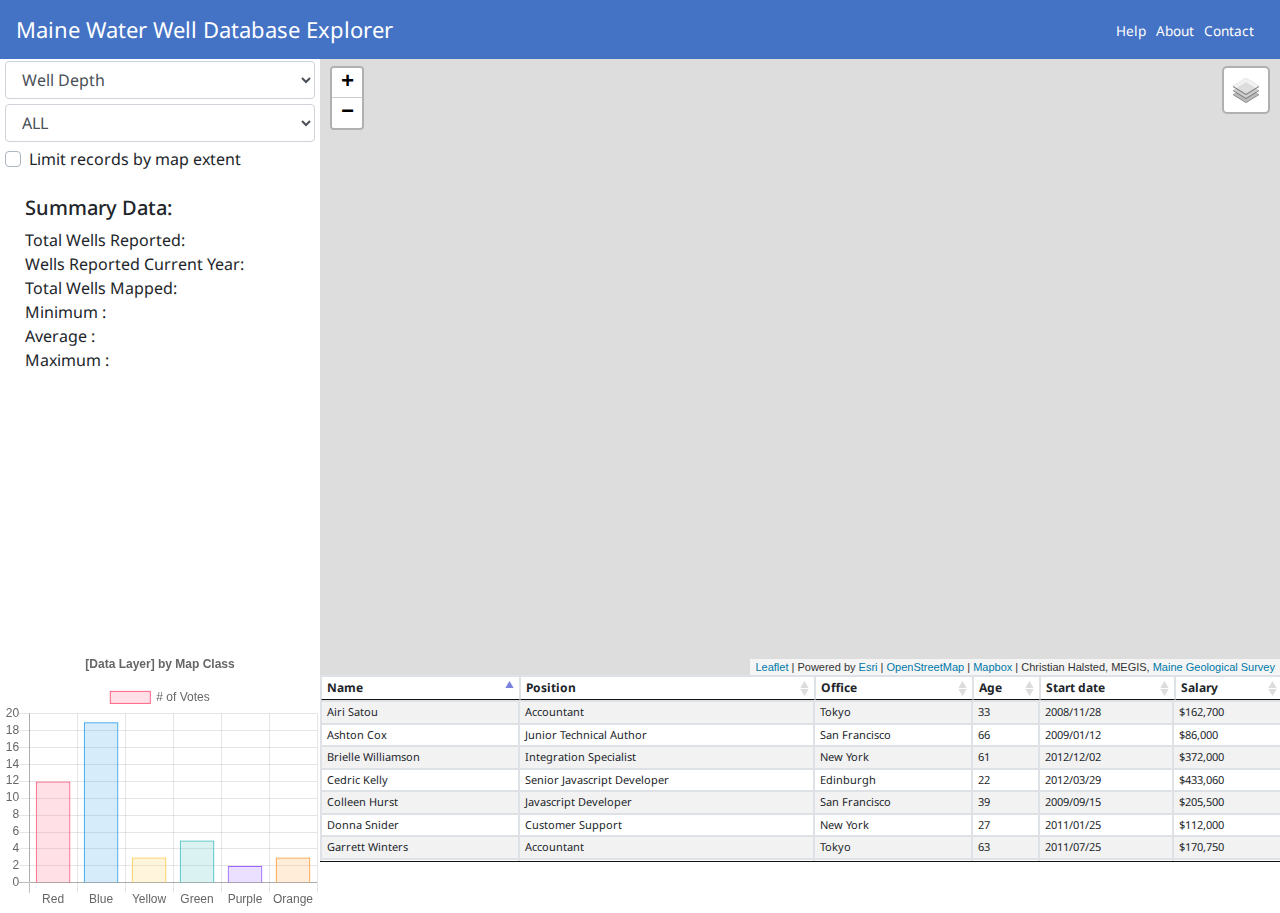
==== index.html @ 153099a7 "Commit from Sunday 12/1/19" ====
<!DOCTYPE html>
<html lang="en">
<head>
  <meta charset="utf-8">
  <meta name="viewport" content="width=device-width">
  <title>Maine Water Well Explorer</title>

  <!--put your external stylesheet links here-->
  <link rel='stylesheet' href='https://fonts.googleapis.com/css?family=Noto Sans'>
  <link rel="stylesheet" href="lib/bootstrap-4.3.1-dist/css/bootstrap.min.css">
	<!-- <link rel="stylesheet" href="lib/bootstrap-4.3.1-dist/css/bootstrap-theme.min.css"> -->
  <!-- <link rel="stylesheet" href="https://stackpath.bootstrapcdn.com/bootstrap/4.3.1/css/bootstrap.min.css" integrity="sha384-ggOyR0iXCbMQv3Xipma34MD+dH/1fQ784/j6cY/iJTQUOhcWr7x9JvoRxT2MZw1T" crossorigin="anonymous"> -->
  <link rel="stylesheet" href="lib/leaflet/leaflet.css">
  <link rel="stylesheet" type="text/css" href="lib/DataTables/datatables.css">
  <!-- <link rel="stylesheet" type="text/css" href="lib/DataTables/Responsive-2.2.3/css/responsive.dataTables.min.css"> -->
  <link rel="stylesheet" href="css/style.css">
  <!--[if IE<9]>
      <link rel="stylesheet" href="css/style.ie.css">
  <![endif]-->
</head>

<body>
  <header>
    <nav class="navbar fixed-top navbar-expand-lg navbar-light bg-light navbar-custom">
      <span class="navbar-brand">Maine Water Well Database Explorer</span>
      <button class="navbar-toggler" type="button" data-toggle="collapse" data-target="#navbarSupportedContent" aria-controls="navbarSupportedContent" aria-expanded="false" aria-label="Toggle navigation">
        <span class="navbar-toggler-icon"></span>
      </button>

      <div class="collapse navbar-collapse" id="navbarSupportedContent">
        <ul class="navbar-nav ml-auto">
          <ul class="nav navbar-nav">
            <li><a href="#help">Help</a></li>
            <li><a href="#about">About</a></li>
            <li><a href="#contact">Contact</a></li>
          </ul>
        </ul>
      </div>
    </nav>
  </header>

  <div class="container-fluid">
    <div class="row">
      <div class="col-md-3" id="divSidebar">
        <div class="form-group">
          <div id="divSelectDataLayer">
            <select id="selectDataLayer" title="Select a statistic" class="form-control">
              <!-- <option selected disabled>Select a statistic</option>
              <option value="WELL_DEPTH_FT">Well Depth</option> -->
              <option selected value="WELL_DEPTH_FT">Well Depth</option>
  						<option value="WELL_YIELD_GPM">Well Yield</option>
              <option value="OVERBURDEN_THICKNESS_FT">Overburden Thickness</option>
              <option value="CASING_LENGTH_FT">Casing Length</option>
    				</select>
          </div>
        </div>
        <div class="form-group">
          <div id="divSelectDriller">
            <select id="selectDriller" title="Select well driller" class="form-control">
                <!-- <option selected disabled>Select well driller</option>
                <option>ALL</option> -->
                <option selected>ALL</option>
    					</select>
          </div>
        </div>
        <!-- <div class="form-group form-check" id="ExtentGroup">
          <input type="checkbox" class="form-check-input" id="checkLimitSpatial">
          <label class="form-check-label" for="checkLimitSpatial">Limit records by map extent</label>
        </div> -->
        <div class="custom-control custom-checkbox" id="ExtentGroup">
          <input type="checkbox" class="custom-control-input" id="checkLimitSpatial">
          <label class="custom-control-label" for="checkLimitSpatial">Limit records by map extent</label>
        </div>
        <div id="stats">
          <h5>Summary Data:</h5>
          <!-- <h5>Summary Data:<span class="statsValues invisible" id="strTotalWellsUnmapped"></span></h5> -->
          <!-- <p class="invisible" id="strTotalWellsUnmapped"></p> -->

          <p>Total Wells Reported:  <span class="statsValues" id="strTotalWells"></span><br>
          Wells Reported Current Year: <span class="statsValues" id="strTotalWellsCurrentYear"></span><br>
          Total Wells Mapped: <span class="statsValues" id="strTotalWellsMapped"></span><br>
          Minimum <span id="strMinimumLabel"></span>: <span class="statsValues" id="strMinimum"></span><br>
          Average <span id="strAverageLabel"></span>: <span class="statsValues" id="strAverage"></span><br>
          Maximum <span id="strMaximumLabel"></span>: <span class="statsValues" id="strMaximum"></span></p>
        </div>
        <div class="container-fluid">
          <div class="row col-xs-12" id="divGraph">
            <canvas id="chartLocatedByYear" height="250"></canvas>
          </div>

          <div class="row col-xs-12" id="divGraph">
            <canvas id="chartDataLayerByClass" height="250"></canvas>
          </div>
        </div>
        <!-- <canvas id="myChart" width="200" height="200"></canvas> -->
      </div>

      <div class="col-md-9" id="divMapTable">
        <div class="container-fluid">
          <div class="row col-xs-12" id="divMap">
            <div id="map"></div>
          </div>
          <div class="row col-xs-12" id="divTable">
            <div class="container-fluid" id="containerTable">
            <table id="tableDataTable" class="table table-striped table-bordered" style="width: 100%">
                    <thead>
                        <tr>
                            <th>Name</th>
                            <th>Position</th>
                            <th>Office</th>
                            <th>Age</th>
                            <th>Start date</th>
                            <th>Salary</th>
                        </tr>
                    </thead>
                    <tbody>
                        <tr>
                            <td>Tiger Nixon</td>
                            <td>System Architect</td>
                            <td>Edinburgh</td>
                            <td>61</td>
                            <td>2011/04/25</td>
                            <td>$320,800</td>
                        </tr>
                        <tr>
                            <td>Garrett Winters</td>
                            <td>Accountant</td>
                            <td>Tokyo</td>
                            <td>63</td>
                            <td>2011/07/25</td>
                            <td>$170,750</td>
                        </tr>
                        <tr>
                            <td>Ashton Cox</td>
                            <td>Junior Technical Author</td>
                            <td>San Francisco</td>
                            <td>66</td>
                            <td>2009/01/12</td>
                            <td>$86,000</td>
                        </tr>
                        <tr>
                            <td>Cedric Kelly</td>
                            <td>Senior Javascript Developer</td>
                            <td>Edinburgh</td>
                            <td>22</td>
                            <td>2012/03/29</td>
                            <td>$433,060</td>
                        </tr>
                        <tr>
                            <td>Airi Satou</td>
                            <td>Accountant</td>
                            <td>Tokyo</td>
                            <td>33</td>
                            <td>2008/11/28</td>
                            <td>$162,700</td>
                        </tr>
                        <tr>
                            <td>Brielle Williamson</td>
                            <td>Integration Specialist</td>
                            <td>New York</td>
                            <td>61</td>
                            <td>2012/12/02</td>
                            <td>$372,000</td>
                        </tr>
                        <tr>
                            <td>Herrod Chandler</td>
                            <td>Sales Assistant</td>
                            <td>San Francisco</td>
                            <td>59</td>
                            <td>2012/08/06</td>
                            <td>$137,500</td>
                        </tr>
                        <tr>
                            <td>Rhona Davidson</td>
                            <td>Integration Specialist</td>
                            <td>Tokyo</td>
                            <td>55</td>
                            <td>2010/10/14</td>
                            <td>$327,900</td>
                        </tr>
                        <tr>
                            <td>Colleen Hurst</td>
                            <td>Javascript Developer</td>
                            <td>San Francisco</td>
                            <td>39</td>
                            <td>2009/09/15</td>
                            <td>$205,500</td>
                        </tr>
                        <tr>
                            <td>Sonya Frost</td>
                            <td>Software Engineer</td>
                            <td>Edinburgh</td>
                            <td>23</td>
                            <td>2008/12/13</td>
                            <td>$103,600</td>
                        </tr>
                        <tr>
                            <td>Donna Snider</td>
                            <td>Customer Support</td>
                            <td>New York</td>
                            <td>27</td>
                            <td>2011/01/25</td>
                            <td>$112,000</td>
                        </tr>
                    </tbody>

                </table>
              </div>
          </div>
        </div>
      </div>
    </div>
  </div>



  <!--put your external script links here-->
  <!-- <script src="https://stackpath.bootstrapcdn.com/bootstrap/4.3.1/js/bootstrap.min.js" integrity="sha384-JjSmVgyd0p3pXB1rRibZUAYoIIy6OrQ6VrjIEaFf/nJGzIxFDsf4x0xIM+B07jRM" crossorigin="anonymous"></script> -->
  <!-- <script type="text/javascript" src="lib/jquery-3.4.1.js"></script> -->
  <!-- <script type="text/javascript" src="lib/jquery-1.11.3.js"></script> -->
	<!-- <script type="text/javascript" src="lib/bootstrap.min.js"></script> -->

<!-- for bootstrap 4.3 -->
<script type="text/javascript" src="lib/jquery-3.4.1.js"></script>
<script type="text/javascript" src="lib/bootstrap-4.3.1-dist/js/bootstrap.min.js"></script>
<!-- <script src="https://code.jquery.com/jquery-3.3.1.slim.min.js" integrity="sha384-q8i/X+965DzO0rT7abK41JStQIAqVgRVzpbzo5smXKp4YfRvH+8abtTE1Pi6jizo" crossorigin="anonymous"></script> -->
<script src="https://cdnjs.cloudflare.com/ajax/libs/popper.js/1.14.7/umd/popper.min.js" integrity="sha384-UO2eT0CpHqdSJQ6hJty5KVphtPhzWj9WO1clHTMGa3JDZwrnQq4sF86dIHNDz0W1" crossorigin="anonymous"></script>
<!-- <script src="https://stackpath.bootstrapcdn.com/bootstrap/4.3.1/js/bootstrap.min.js" integrity="sha384-JjSmVgyd0p3pXB1rRibZUAYoIIy6OrQ6VrjIEaFf/nJGzIxFDsf4x0xIM+B07jRM" crossorigin="anonymous"></script> -->
<!-- end bootstrap 4.3 -->

<script type="text/javascript" src="lib/leaflet/leaflet-src.js"></script>
<script type="text/javascript" src="lib/esri-leaflet-v2.3.2/dist/esri-leaflet.js"></script>
<!-- <script src="https://unpkg.com/esri-leaflet@2.3.0/dist/esri-leaflet.js" integrity="sha512-1tScwpjXwwnm6tTva0l0/ZgM3rYNbdyMj5q6RSQMbNX6EUMhYDE3pMRGZaT41zHEvLoWEK7qFEJmZDOoDMU7/Q==" crossorigin=""></script> -->
<script type="text/javascript" src="lib/Chart.min.js"></script>
<!-- <script src="https://cdn.jsdelivr.net/npm/chart.js@2.8.0"></script> -->
<script type="text/javascript" charset="utf8" src="lib/DataTables/datatables.js"></script>
<!-- <script type="text/javascript" charset="utf8" src="lib/DataTables/Responsive-2.2.3/js/dataTables.responsive.min.js"></script> -->
<script type="text/javascript" src="js/main.js"></script>
</body>
</html>
---- lib/leaflet/leaflet.css ----
/* required styles */

.leaflet-pane,
.leaflet-tile,
.leaflet-marker-icon,
.leaflet-marker-shadow,
.leaflet-tile-container,
.leaflet-pane > svg,
.leaflet-pane > canvas,
.leaflet-zoom-box,
.leaflet-image-layer,
.leaflet-layer {
	position: absolute;
	left: 0;
	top: 0;
	}
.leaflet-container {
	overflow: hidden;
	}
.leaflet-tile,
.leaflet-marker-icon,
.leaflet-marker-shadow {
	-webkit-user-select: none;
	   -moz-user-select: none;
	        user-select: none;
	  -webkit-user-drag: none;
	}
/* Prevents IE11 from highlighting tiles in blue */
.leaflet-tile::selection {
	background: transparent;
}
/* Safari renders non-retina tile on retina better with this, but Chrome is worse */
.leaflet-safari .leaflet-tile {
	image-rendering: -webkit-optimize-contrast;
	}
/* hack that prevents hw layers "stretching" when loading new tiles */
.leaflet-safari .leaflet-tile-container {
	width: 1600px;
	height: 1600px;
	-webkit-transform-origin: 0 0;
	}
.leaflet-marker-icon,
.leaflet-marker-shadow {
	display: block;
	}
/* .leaflet-container svg: reset svg max-width decleration shipped in Joomla! (joomla.org) 3.x */
/* .leaflet-container img: map is broken in FF if you have max-width: 100% on tiles */
.leaflet-container .leaflet-overlay-pane svg,
.leaflet-container .leaflet-marker-pane img,
.leaflet-container .leaflet-shadow-pane img,
.leaflet-container .leaflet-tile-pane img,
.leaflet-container img.leaflet-image-layer,
.leaflet-container .leaflet-tile {
	max-width: none !important;
	max-height: none !important;
	}

.leaflet-container.leaflet-touch-zoom {
	-ms-touch-action: pan-x pan-y;
	touch-action: pan-x pan-y;
	}
.leaflet-container.leaflet-touch-drag {
	-ms-touch-action: pinch-zoom;
	/* Fallback for FF which doesn't support pinch-zoom */
	touch-action: none;
	touch-action: pinch-zoom;
}
.leaflet-container.leaflet-touch-drag.leaflet-touch-zoom {
	-ms-touch-action: none;
	touch-action: none;
}
.leaflet-container {
	-webkit-tap-highlight-color: transparent;
}
.leaflet-container a {
	-webkit-tap-highlight-color: rgba(51, 181, 229, 0.4);
}
.leaflet-tile {
	filter: inherit;
	visibility: hidden;
	}
.leaflet-tile-loaded {
	visibility: inherit;
	}
.leaflet-zoom-box {
	width: 0;
	height: 0;
	-moz-box-sizing: border-box;
	     box-sizing: border-box;
	z-index: 800;
	}
/* workaround for https://bugzilla.mozilla.org/show_bug.cgi?id=888319 */
.leaflet-overlay-pane svg {
	-moz-user-select: none;
	}

.leaflet-pane         { z-index: 400; }

.leaflet-tile-pane    { z-index: 200; }
.leaflet-overlay-pane { z-index: 400; }
.leaflet-shadow-pane  { z-index: 500; }
.leaflet-marker-pane  { z-index: 600; }
.leaflet-tooltip-pane   { z-index: 650; }
.leaflet-popup-pane   { z-index: 700; }

.leaflet-map-pane canvas { z-index: 100; }
.leaflet-map-pane svg    { z-index: 200; }

.leaflet-vml-shape {
	width: 1px;
	height: 1px;
	}
.lvml {
	behavior: url(#default#VML);
	display: inline-block;
	position: absolute;
	}


/* control positioning */

.leaflet-control {
	position: relative;
	z-index: 800;
	pointer-events: visiblePainted; /* IE 9-10 doesn't have auto */
	pointer-events: auto;
	}
.leaflet-top,
.leaflet-bottom {
	position: absolute;
	z-index: 1000;
	pointer-events: none;
	}
.leaflet-top {
	top: 0;
	}
.leaflet-right {
	right: 0;
	}
.leaflet-bottom {
	bottom: 0;
	}
.leaflet-left {
	left: 0;
	}
.leaflet-control {
	float: left;
	clear: both;
	}
.leaflet-right .leaflet-control {
	float: right;
	}
.leaflet-top .leaflet-control {
	margin-top: 10px;
	}
.leaflet-bottom .leaflet-control {
	margin-bottom: 10px;
	}
.leaflet-left .leaflet-control {
	margin-left: 10px;
	}
.leaflet-right .leaflet-control {
	margin-right: 10px;
	}


/* zoom and fade animations */

.leaflet-fade-anim .leaflet-tile {
	will-change: opacity;
	}
.leaflet-fade-anim .leaflet-popup {
	opacity: 0;
	-webkit-transition: opacity 0.2s linear;
	   -moz-transition: opacity 0.2s linear;
	        transition: opacity 0.2s linear;
	}
.leaflet-fade-anim .leaflet-map-pane .leaflet-popup {
	opacity: 1;
	}
.leaflet-zoom-animated {
	-webkit-transform-origin: 0 0;
	    -ms-transform-origin: 0 0;
	        transform-origin: 0 0;
	}
.leaflet-zoom-anim .leaflet-zoom-animated {
	will-change: transform;
	}
.leaflet-zoom-anim .leaflet-zoom-animated {
	-webkit-transition: -webkit-transform 0.25s cubic-bezier(0,0,0.25,1);
	   -moz-transition:    -moz-transform 0.25s cubic-bezier(0,0,0.25,1);
	        transition:         transform 0.25s cubic-bezier(0,0,0.25,1);
	}
.leaflet-zoom-anim .leaflet-tile,
.leaflet-pan-anim .leaflet-tile {
	-webkit-transition: none;
	   -moz-transition: none;
	        transition: none;
	}

.leaflet-zoom-anim .leaflet-zoom-hide {
	visibility: hidden;
	}


/* cursors */

.leaflet-interactive {
	cursor: pointer;
	}
.leaflet-grab {
	cursor: -webkit-grab;
	cursor:    -moz-grab;
	cursor:         grab;
	}
.leaflet-crosshair,
.leaflet-crosshair .leaflet-interactive {
	cursor: crosshair;
	}
.leaflet-popup-pane,
.leaflet-control {
	cursor: auto;
	}
.leaflet-dragging .leaflet-grab,
.leaflet-dragging .leaflet-grab .leaflet-interactive,
.leaflet-dragging .leaflet-marker-draggable {
	cursor: move;
	cursor: -webkit-grabbing;
	cursor:    -moz-grabbing;
	cursor:         grabbing;
	}

/* marker & overlays interactivity */
.leaflet-marker-icon,
.leaflet-marker-shadow,
.leaflet-image-layer,
.leaflet-pane > svg path,
.leaflet-tile-container {
	pointer-events: none;
	}

.leaflet-marker-icon.leaflet-interactive,
.leaflet-image-layer.leaflet-interactive,
.leaflet-pane > svg path.leaflet-interactive,
svg.leaflet-image-layer.leaflet-interactive path {
	pointer-events: visiblePainted; /* IE 9-10 doesn't have auto */
	pointer-events: auto;
	}

/* visual tweaks */

.leaflet-container {
	background: #ddd;
	outline: 0;
	}
.leaflet-container a {
	color: #0078A8;
	}
.leaflet-container a.leaflet-active {
	outline: 2px solid orange;
	}
.leaflet-zoom-box {
	border: 2px dotted #38f;
	background: rgba(255,255,255,0.5);
	}


/* general typography */
.leaflet-container {
	font: 12px/1.5 "Helvetica Neue", Arial, Helvetica, sans-serif;
	}


/* general toolbar styles */

.leaflet-bar {
	box-shadow: 0 1px 5px rgba(0,0,0,0.65);
	border-radius: 4px;
	}
.leaflet-bar a,
.leaflet-bar a:hover {
	background-color: #fff;
	border-bottom: 1px solid #ccc;
	width: 26px;
	height: 26px;
	line-height: 26px;
	display: block;
	text-align: center;
	text-decoration: none;
	color: black;
	}
.leaflet-bar a,
.leaflet-control-layers-toggle {
	background-position: 50% 50%;
	background-repeat: no-repeat;
	display: block;
	}
.leaflet-bar a:hover {
	background-color: #f4f4f4;
	}
.leaflet-bar a:first-child {
	border-top-left-radius: 4px;
	border-top-right-radius: 4px;
	}
.leaflet-bar a:last-child {
	border-bottom-left-radius: 4px;
	border-bottom-right-radius: 4px;
	border-bottom: none;
	}
.leaflet-bar a.leaflet-disabled {
	cursor: default;
	background-color: #f4f4f4;
	color: #bbb;
	}

.leaflet-touch .leaflet-bar a {
	width: 30px;
	height: 30px;
	line-height: 30px;
	}
.leaflet-touch .leaflet-bar a:first-child {
	border-top-left-radius: 2px;
	border-top-right-radius: 2px;
	}
.leaflet-touch .leaflet-bar a:last-child {
	border-bottom-left-radius: 2px;
	border-bottom-right-radius: 2px;
	}

/* zoom control */

.leaflet-control-zoom-in,
.leaflet-control-zoom-out {
	font: bold 18px 'Lucida Console', Monaco, monospace;
	text-indent: 1px;
	}

.leaflet-touch .leaflet-control-zoom-in, .leaflet-touch .leaflet-control-zoom-out  {
	font-size: 22px;
	}


/* layers control */

.leaflet-control-layers {
	box-shadow: 0 1px 5px rgba(0,0,0,0.4);
	background: #fff;
	border-radius: 5px;
	}
.leaflet-control-layers-toggle {
	background-image: url(images/layers.png);
	width: 36px;
	height: 36px;
	}
.leaflet-retina .leaflet-control-layers-toggle {
	background-image: url(images/layers-2x.png);
	background-size: 26px 26px;
	}
.leaflet-touch .leaflet-control-layers-toggle {
	width: 44px;
	height: 44px;
	}
.leaflet-control-layers .leaflet-control-layers-list,
.leaflet-control-layers-expanded .leaflet-control-layers-toggle {
	display: none;
	}
.leaflet-control-layers-expanded .leaflet-control-layers-list {
	display: block;
	position: relative;
	}
.leaflet-control-layers-expanded {
	padding: 6px 10px 6px 6px;
	color: #333;
	background: #fff;
	}
.leaflet-control-layers-scrollbar {
	overflow-y: scroll;
	overflow-x: hidden;
	padding-right: 5px;
	}
.leaflet-control-layers-selector {
	margin-top: 2px;
	position: relative;
	top: 1px;
	}
.leaflet-control-layers label {
	display: block;
	}
.leaflet-control-layers-separator {
	height: 0;
	border-top: 1px solid #ddd;
	margin: 5px -10px 5px -6px;
	}

/* Default icon URLs */
.leaflet-default-icon-path {
	background-image: url(images/marker-icon.png);
	}


/* attribution and scale controls */

.leaflet-container .leaflet-control-attribution {
	background: #fff;
	background: rgba(255, 255, 255, 0.7);
	margin: 0;
	}
.leaflet-control-attribution,
.leaflet-control-scale-line {
	padding: 0 5px;
	color: #333;
	}
.leaflet-control-attribution a {
	text-decoration: none;
	}
.leaflet-control-attribution a:hover {
	text-decoration: underline;
	}
.leaflet-container .leaflet-control-attribution,
.leaflet-container .leaflet-control-scale {
	font-size: 11px;
	}
.leaflet-left .leaflet-control-scale {
	margin-left: 5px;
	}
.leaflet-bottom .leaflet-control-scale {
	margin-bottom: 5px;
	}
.leaflet-control-scale-line {
	border: 2px solid #777;
	border-top: none;
	line-height: 1.1;
	padding: 2px 5px 1px;
	font-size: 11px;
	white-space: nowrap;
	overflow: hidden;
	-moz-box-sizing: border-box;
	     box-sizing: border-box;

	background: #fff;
	background: rgba(255, 255, 255, 0.5);
	}
.leaflet-control-scale-line:not(:first-child) {
	border-top: 2px solid #777;
	border-bottom: none;
	margin-top: -2px;
	}
.leaflet-control-scale-line:not(:first-child):not(:last-child) {
	border-bottom: 2px solid #777;
	}

.leaflet-touch .leaflet-control-attribution,
.leaflet-touch .leaflet-control-layers,
.leaflet-touch .leaflet-bar {
	box-shadow: none;
	}
.leaflet-touch .leaflet-control-layers,
.leaflet-touch .leaflet-bar {
	border: 2px solid rgba(0,0,0,0.2);
	background-clip: padding-box;
	}


/* popup */

.leaflet-popup {
	position: absolute;
	text-align: center;
	margin-bottom: 20px;
	}
.leaflet-popup-content-wrapper {
	padding: 1px;
	text-align: left;
	border-radius: 12px;
	}
.leaflet-popup-content {
	margin: 13px 19px;
	line-height: 1.4;
	}
.leaflet-popup-content p {
	margin: 18px 0;
	}
.leaflet-popup-tip-container {
	width: 40px;
	height: 20px;
	position: absolute;
	left: 50%;
	margin-left: -20px;
	overflow: hidden;
	pointer-events: none;
	}
.leaflet-popup-tip {
	width: 17px;
	height: 17px;
	padding: 1px;

	margin: -10px auto 0;

	-webkit-transform: rotate(45deg);
	   -moz-transform: rotate(45deg);
	    -ms-transform: rotate(45deg);
	        transform: rotate(45deg);
	}
.leaflet-popup-content-wrapper,
.leaflet-popup-tip {
	background: white;
	color: #333;
	box-shadow: 0 3px 14px rgba(0,0,0,0.4);
	}
.leaflet-container a.leaflet-popup-close-button {
	position: absolute;
	top: 0;
	right: 0;
	padding: 4px 4px 0 0;
	border: none;
	text-align: center;
	width: 18px;
	height: 14px;
	font: 16px/14px Tahoma, Verdana, sans-serif;
	color: #c3c3c3;
	text-decoration: none;
	font-weight: bold;
	background: transparent;
	}
.leaflet-container a.leaflet-popup-close-button:hover {
	color: #999;
	}
.leaflet-popup-scrolled {
	overflow: auto;
	border-bottom: 1px solid #ddd;
	border-top: 1px solid #ddd;
	}

.leaflet-oldie .leaflet-popup-content-wrapper {
	zoom: 1;
	}
.leaflet-oldie .leaflet-popup-tip {
	width: 24px;
	margin: 0 auto;

	-ms-filter: "progid:DXImageTransform.Microsoft.Matrix(M11=0.70710678, M12=0.70710678, M21=-0.70710678, M22=0.70710678)";
	filter: progid:DXImageTransform.Microsoft.Matrix(M11=0.70710678, M12=0.70710678, M21=-0.70710678, M22=0.70710678);
	}
.leaflet-oldie .leaflet-popup-tip-container {
	margin-top: -1px;
	}

.leaflet-oldie .leaflet-control-zoom,
.leaflet-oldie .leaflet-control-layers,
.leaflet-oldie .leaflet-popup-content-wrapper,
.leaflet-oldie .leaflet-popup-tip {
	border: 1px solid #999;
	}


/* div icon */

.leaflet-div-icon {
	background: #fff;
	border: 1px solid #666;
	}


/* Tooltip */
/* Base styles for the element that has a tooltip */
.leaflet-tooltip {
	position: absolute;
	padding: 6px;
	background-color: #fff;
	border: 1px solid #fff;
	border-radius: 3px;
	color: #222;
	white-space: nowrap;
	-webkit-user-select: none;
	-moz-user-select: none;
	-ms-user-select: none;
	user-select: none;
	pointer-events: none;
	box-shadow: 0 1px 3px rgba(0,0,0,0.4);
	}
.leaflet-tooltip.leaflet-clickable {
	cursor: pointer;
	pointer-events: auto;
	}
.leaflet-tooltip-top:before,
.leaflet-tooltip-bottom:before,
.leaflet-tooltip-left:before,
.leaflet-tooltip-right:before {
	position: absolute;
	pointer-events: none;
	border: 6px solid transparent;
	background: transparent;
	content: "";
	}

/* Directions */

.leaflet-tooltip-bottom {
	margin-top: 6px;
}
.leaflet-tooltip-top {
	margin-top: -6px;
}
.leaflet-tooltip-bottom:before,
.leaflet-tooltip-top:before {
	left: 50%;
	margin-left: -6px;
	}
.leaflet-tooltip-top:before {
	bottom: 0;
	margin-bottom: -12px;
	border-top-color: #fff;
	}
.leaflet-tooltip-bottom:before {
	top: 0;
	margin-top: -12px;
	margin-left: -6px;
	border-bottom-color: #fff;
	}
.leaflet-tooltip-left {
	margin-left: -6px;
}
.leaflet-tooltip-right {
	margin-left: 6px;
}
.leaflet-tooltip-left:before,
.leaflet-tooltip-right:before {
	top: 50%;
	margin-top: -6px;
	}
.leaflet-tooltip-left:before {
	right: 0;
	margin-right: -12px;
	border-left-color: #fff;
	}
.leaflet-tooltip-right:before {
	left: 0;
	margin-left: -12px;
	border-right-color: #fff;
	}
---- lib/DataTables/datatables.css ----
/*
 * This combined file was created by the DataTables downloader builder:
 *   https://datatables.net/download
 *
 * To rebuild or modify this file with the latest versions of the included
 * software please visit:
 *   https://datatables.net/download/#dt/jszip-2.5.0/pdfmake-0.1.36/dt-1.10.20/b-1.6.1/b-html5-1.6.1/b-print-1.6.1/fc-3.3.0/r-2.2.3/sl-1.3.1
 *
 * Included libraries:
 *   JSZip 2.5.0, pdfmake 0.1.36, DataTables 1.10.20, Buttons 1.6.1, HTML5 export 1.6.1, Print view 1.6.1, FixedColumns 3.3.0, Responsive 2.2.3, Select 1.3.1
 */

/*
 * Table styles
 */
table.dataTable {
  width: 100%;
  margin: 0 auto;
  clear: both;
  border-collapse: separate;
  border-spacing: 0;
  /*
   * Header and footer styles
   */
  /*
   * Body styles
   */
}
table.dataTable thead th,
table.dataTable tfoot th {
  font-weight: bold;
}
table.dataTable thead th,
table.dataTable thead td {
  padding: 10px 18px;
  border-bottom: 1px solid #111;
}
table.dataTable thead th:active,
table.dataTable thead td:active {
  outline: none;
}
table.dataTable tfoot th,
table.dataTable tfoot td {
  padding: 10px 18px 6px 18px;
  border-top: 1px solid #111;
}
table.dataTable thead .sorting,
table.dataTable thead .sorting_asc,
table.dataTable thead .sorting_desc,
table.dataTable thead .sorting_asc_disabled,
table.dataTable thead .sorting_desc_disabled {
  cursor: pointer;
  *cursor: hand;
  background-repeat: no-repeat;
  background-position: center right;
}
table.dataTable thead .sorting {
  background-image: url("DataTables-1.10.20/images/sort_both.png");
}
table.dataTable thead .sorting_asc {
  background-image: url("DataTables-1.10.20/images/sort_asc.png");
}
table.dataTable thead .sorting_desc {
  background-image: url("DataTables-1.10.20/images/sort_desc.png");
}
table.dataTable thead .sorting_asc_disabled {
  background-image: url("DataTables-1.10.20/images/sort_asc_disabled.png");
}
table.dataTable thead .sorting_desc_disabled {
  background-image: url("DataTables-1.10.20/images/sort_desc_disabled.png");
}
table.dataTable tbody tr {
  background-color: #ffffff;
}
table.dataTable tbody tr.selected {
  background-color: #B0BED9;
}
table.dataTable tbody th,
table.dataTable tbody td {
  padding: 8px 10px;
}
table.dataTable.row-border tbody th, table.dataTable.row-border tbody td, table.dataTable.display tbody th, table.dataTable.display tbody td {
  border-top: 1px solid #ddd;
}
table.dataTable.row-border tbody tr:first-child th,
table.dataTable.row-border tbody tr:first-child td, table.dataTable.display tbody tr:first-child th,
table.dataTable.display tbody tr:first-child td {
  border-top: none;
}
table.dataTable.cell-border tbody th, table.dataTable.cell-border tbody td {
  border-top: 1px solid #ddd;
  border-right: 1px solid #ddd;
}
table.dataTable.cell-border tbody tr th:first-child,
table.dataTable.cell-border tbody tr td:first-child {
  border-left: 1px solid #ddd;
}
table.dataTable.cell-border tbody tr:first-child th,
table.dataTable.cell-border tbody tr:first-child td {
  border-top: none;
}
table.dataTable.stripe tbody tr.odd, table.dataTable.display tbody tr.odd {
  background-color: #f9f9f9;
}
table.dataTable.stripe tbody tr.odd.selected, table.dataTable.display tbody tr.odd.selected {
  background-color: #acbad4;
}
table.dataTable.hover tbody tr:hover, table.dataTable.display tbody tr:hover {
  background-color: #f6f6f6;
}
table.dataTable.hover tbody tr:hover.selected, table.dataTable.display tbody tr:hover.selected {
  background-color: #aab7d1;
}
table.dataTable.order-column tbody tr > .sorting_1,
table.dataTable.order-column tbody tr > .sorting_2,
table.dataTable.order-column tbody tr > .sorting_3, table.dataTable.display tbody tr > .sorting_1,
table.dataTable.display tbody tr > .sorting_2,
table.dataTable.display tbody tr > .sorting_3 {
  background-color: #fafafa;
}
table.dataTable.order-column tbody tr.selected > .sorting_1,
table.dataTable.order-column tbody tr.selected > .sorting_2,
table.dataTable.order-column tbody tr.selected > .sorting_3, table.dataTable.display tbody tr.selected > .sorting_1,
table.dataTable.display tbody tr.selected > .sorting_2,
table.dataTable.display tbody tr.selected > .sorting_3 {
  background-color: #acbad5;
}
table.dataTable.display tbody tr.odd > .sorting_1, table.dataTable.order-column.stripe tbody tr.odd > .sorting_1 {
  background-color: #f1f1f1;
}
table.dataTable.display tbody tr.odd > .sorting_2, table.dataTable.order-column.stripe tbody tr.odd > .sorting_2 {
  background-color: #f3f3f3;
}
table.dataTable.display tbody tr.odd > .sorting_3, table.dataTable.order-column.stripe tbody tr.odd > .sorting_3 {
  background-color: whitesmoke;
}
table.dataTable.display tbody tr.odd.selected > .sorting_1, table.dataTable.order-column.stripe tbody tr.odd.selected > .sorting_1 {
  background-color: #a6b4cd;
}
table.dataTable.display tbody tr.odd.selected > .sorting_2, table.dataTable.order-column.stripe tbody tr.odd.selected > .sorting_2 {
  background-color: #a8b5cf;
}
table.dataTable.display tbody tr.odd.selected > .sorting_3, table.dataTable.order-column.stripe tbody tr.odd.selected > .sorting_3 {
  background-color: #a9b7d1;
}
table.dataTable.display tbody tr.even > .sorting_1, table.dataTable.order-column.stripe tbody tr.even > .sorting_1 {
  background-color: #fafafa;
}
table.dataTable.display tbody tr.even > .sorting_2, table.dataTable.order-column.stripe tbody tr.even > .sorting_2 {
  background-color: #fcfcfc;
}
table.dataTable.display tbody tr.even > .sorting_3, table.dataTable.order-column.stripe tbody tr.even > .sorting_3 {
  background-color: #fefefe;
}
table.dataTable.display tbody tr.even.selected > .sorting_1, table.dataTable.order-column.stripe tbody tr.even.selected > .sorting_1 {
  background-color: #acbad5;
}
table.dataTable.display tbody tr.even.selected > .sorting_2, table.dataTable.order-column.stripe tbody tr.even.selected > .sorting_2 {
  background-color: #aebcd6;
}
table.dataTable.display tbody tr.even.selected > .sorting_3, table.dataTable.order-column.stripe tbody tr.even.selected > .sorting_3 {
  background-color: #afbdd8;
}
table.dataTable.display tbody tr:hover > .sorting_1, table.dataTable.order-column.hover tbody tr:hover > .sorting_1 {
  background-color: #eaeaea;
}
table.dataTable.display tbody tr:hover > .sorting_2, table.dataTable.order-column.hover tbody tr:hover > .sorting_2 {
  background-color: #ececec;
}
table.dataTable.display tbody tr:hover > .sorting_3, table.dataTable.order-column.hover tbody tr:hover > .sorting_3 {
  background-color: #efefef;
}
table.dataTable.display tbody tr:hover.selected > .sorting_1, table.dataTable.order-column.hover tbody tr:hover.selected > .sorting_1 {
  background-color: #a2aec7;
}
table.dataTable.display tbody tr:hover.selected > .sorting_2, table.dataTable.order-column.hover tbody tr:hover.selected > .sorting_2 {
  background-color: #a3b0c9;
}
table.dataTable.display tbody tr:hover.selected > .sorting_3, table.dataTable.order-column.hover tbody tr:hover.selected > .sorting_3 {
  background-color: #a5b2cb;
}
table.dataTable.no-footer {
  border-bottom: 1px solid #111;
}
table.dataTable.nowrap th, table.dataTable.nowrap td {
  white-space: nowrap;
}
table.dataTable.compact thead th,
table.dataTable.compact thead td {
  padding: 4px 17px 4px 4px;
}
table.dataTable.compact tfoot th,
table.dataTable.compact tfoot td {
  padding: 4px;
}
table.dataTable.compact tbody th,
table.dataTable.compact tbody td {
  padding: 4px;
}
table.dataTable th.dt-left,
table.dataTable td.dt-left {
  text-align: left;
}
table.dataTable th.dt-center,
table.dataTable td.dt-center,
table.dataTable td.dataTables_empty {
  text-align: center;
}
table.dataTable th.dt-right,
table.dataTable td.dt-right {
  text-align: right;
}
table.dataTable th.dt-justify,
table.dataTable td.dt-justify {
  text-align: justify;
}
table.dataTable th.dt-nowrap,
table.dataTable td.dt-nowrap {
  white-space: nowrap;
}
table.dataTable thead th.dt-head-left,
table.dataTable thead td.dt-head-left,
table.dataTable tfoot th.dt-head-left,
table.dataTable tfoot td.dt-head-left {
  text-align: left;
}
table.dataTable thead th.dt-head-center,
table.dataTable thead td.dt-head-center,
table.dataTable tfoot th.dt-head-center,
table.dataTable tfoot td.dt-head-center {
  text-align: center;
}
table.dataTable thead th.dt-head-right,
table.dataTable thead td.dt-head-right,
table.dataTable tfoot th.dt-head-right,
table.dataTable tfoot td.dt-head-right {
  text-align: right;
}
table.dataTable thead th.dt-head-justify,
table.dataTable thead td.dt-head-justify,
table.dataTable tfoot th.dt-head-justify,
table.dataTable tfoot td.dt-head-justify {
  text-align: justify;
}
table.dataTable thead th.dt-head-nowrap,
table.dataTable thead td.dt-head-nowrap,
table.dataTable tfoot th.dt-head-nowrap,
table.dataTable tfoot td.dt-head-nowrap {
  white-space: nowrap;
}
table.dataTable tbody th.dt-body-left,
table.dataTable tbody td.dt-body-left {
  text-align: left;
}
table.dataTable tbody th.dt-body-center,
table.dataTable tbody td.dt-body-center {
  text-align: center;
}
table.dataTable tbody th.dt-body-right,
table.dataTable tbody td.dt-body-right {
  text-align: right;
}
table.dataTable tbody th.dt-body-justify,
table.dataTable tbody td.dt-body-justify {
  text-align: justify;
}
table.dataTable tbody th.dt-body-nowrap,
table.dataTable tbody td.dt-body-nowrap {
  white-space: nowrap;
}

table.dataTable,
table.dataTable th,
table.dataTable td {
  box-sizing: content-box;
}

/*
 * Control feature layout
 */
.dataTables_wrapper {
  position: relative;
  clear: both;
  *zoom: 1;
  zoom: 1;
}
.dataTables_wrapper .dataTables_length {
  float: left;
}
.dataTables_wrapper .dataTables_filter {
  float: right;
  text-align: right;
}
.dataTables_wrapper .dataTables_filter input {
  margin-left: 0.5em;
}
.dataTables_wrapper .dataTables_info {
  clear: both;
  float: left;
  padding-top: 0.755em;
}
.dataTables_wrapper .dataTables_paginate {
  float: right;
  text-align: right;
  padding-top: 0.25em;
}
.dataTables_wrapper .dataTables_paginate .paginate_button {
  box-sizing: border-box;
  display: inline-block;
  min-width: 1.5em;
  padding: 0.5em 1em;
  margin-left: 2px;
  text-align: center;
  text-decoration: none !important;
  cursor: pointer;
  *cursor: hand;
  color: #333 !important;
  border: 1px solid transparent;
  border-radius: 2px;
}
.dataTables_wrapper .dataTables_paginate .paginate_button.current, .dataTables_wrapper .dataTables_paginate .paginate_button.current:hover {
  color: #333 !important;
  border: 1px solid #979797;
  background-color: white;
  background: -webkit-gradient(linear, left top, left bottom, color-stop(0%, white), color-stop(100%, #dcdcdc));
  /* Chrome,Safari4+ */
  background: -webkit-linear-gradient(top, white 0%, #dcdcdc 100%);
  /* Chrome10+,Safari5.1+ */
  background: -moz-linear-gradient(top, white 0%, #dcdcdc 100%);
  /* FF3.6+ */
  background: -ms-linear-gradient(top, white 0%, #dcdcdc 100%);
  /* IE10+ */
  background: -o-linear-gradient(top, white 0%, #dcdcdc 100%);
  /* Opera 11.10+ */
  background: linear-gradient(to bottom, white 0%, #dcdcdc 100%);
  /* W3C */
}
.dataTables_wrapper .dataTables_paginate .paginate_button.disabled, .dataTables_wrapper .dataTables_paginate .paginate_button.disabled:hover, .dataTables_wrapper .dataTables_paginate .paginate_button.disabled:active {
  cursor: default;
  color: #666 !important;
  border: 1px solid transparent;
  background: transparent;
  box-shadow: none;
}
.dataTables_wrapper .dataTables_paginate .paginate_button:hover {
  color: white !important;
  border: 1px solid #111;
  background-color: #585858;
  background: -webkit-gradient(linear, left top, left bottom, color-stop(0%, #585858), color-stop(100%, #111));
  /* Chrome,Safari4+ */
  background: -webkit-linear-gradient(top, #585858 0%, #111 100%);
  /* Chrome10+,Safari5.1+ */
  background: -moz-linear-gradient(top, #585858 0%, #111 100%);
  /* FF3.6+ */
  background: -ms-linear-gradient(top, #585858 0%, #111 100%);
  /* IE10+ */
  background: -o-linear-gradient(top, #585858 0%, #111 100%);
  /* Opera 11.10+ */
  background: linear-gradient(to bottom, #585858 0%, #111 100%);
  /* W3C */
}
.dataTables_wrapper .dataTables_paginate .paginate_button:active {
  outline: none;
  background-color: #2b2b2b;
  background: -webkit-gradient(linear, left top, left bottom, color-stop(0%, #2b2b2b), color-stop(100%, #0c0c0c));
  /* Chrome,Safari4+ */
  background: -webkit-linear-gradient(top, #2b2b2b 0%, #0c0c0c 100%);
  /* Chrome10+,Safari5.1+ */
  background: -moz-linear-gradient(top, #2b2b2b 0%, #0c0c0c 100%);
  /* FF3.6+ */
  background: -ms-linear-gradient(top, #2b2b2b 0%, #0c0c0c 100%);
  /* IE10+ */
  background: -o-linear-gradient(top, #2b2b2b 0%, #0c0c0c 100%);
  /* Opera 11.10+ */
  background: linear-gradient(to bottom, #2b2b2b 0%, #0c0c0c 100%);
  /* W3C */
  box-shadow: inset 0 0 3px #111;
}
.dataTables_wrapper .dataTables_paginate .ellipsis {
  padding: 0 1em;
}
.dataTables_wrapper .dataTables_processing {
  position: absolute;
  top: 50%;
  left: 50%;
  width: 100%;
  height: 40px;
  margin-left: -50%;
  margin-top: -25px;
  padding-top: 20px;
  text-align: center;
  font-size: 1.2em;
  background-color: white;
  background: -webkit-gradient(linear, left top, right top, color-stop(0%, rgba(255, 255, 255, 0)), color-stop(25%, rgba(255, 255, 255, 0.9)), color-stop(75%, rgba(255, 255, 255, 0.9)), color-stop(100%, rgba(255, 255, 255, 0)));
  background: -webkit-linear-gradient(left, rgba(255, 255, 255, 0) 0%, rgba(255, 255, 255, 0.9) 25%, rgba(255, 255, 255, 0.9) 75%, rgba(255, 255, 255, 0) 100%);
  background: -moz-linear-gradient(left, rgba(255, 255, 255, 0) 0%, rgba(255, 255, 255, 0.9) 25%, rgba(255, 255, 255, 0.9) 75%, rgba(255, 255, 255, 0) 100%);
  background: -ms-linear-gradient(left, rgba(255, 255, 255, 0) 0%, rgba(255, 255, 255, 0.9) 25%, rgba(255, 255, 255, 0.9) 75%, rgba(255, 255, 255, 0) 100%);
  background: -o-linear-gradient(left, rgba(255, 255, 255, 0) 0%, rgba(255, 255, 255, 0.9) 25%, rgba(255, 255, 255, 0.9) 75%, rgba(255, 255, 255, 0) 100%);
  background: linear-gradient(to right, rgba(255, 255, 255, 0) 0%, rgba(255, 255, 255, 0.9) 25%, rgba(255, 255, 255, 0.9) 75%, rgba(255, 255, 255, 0) 100%);
}
.dataTables_wrapper .dataTables_length,
.dataTables_wrapper .dataTables_filter,
.dataTables_wrapper .dataTables_info,
.dataTables_wrapper .dataTables_processing,
.dataTables_wrapper .dataTables_paginate {
  color: #333;
}
.dataTables_wrapper .dataTables_scroll {
  clear: both;
}
.dataTables_wrapper .dataTables_scroll div.dataTables_scrollBody {
  *margin-top: -1px;
  -webkit-overflow-scrolling: touch;
}
.dataTables_wrapper .dataTables_scroll div.dataTables_scrollBody > table > thead > tr > th, .dataTables_wrapper .dataTables_scroll div.dataTables_scrollBody > table > thead > tr > td, .dataTables_wrapper .dataTables_scroll div.dataTables_scrollBody > table > tbody > tr > th, .dataTables_wrapper .dataTables_scroll div.dataTables_scrollBody > table > tbody > tr > td {
  vertical-align: middle;
}
.dataTables_wrapper .dataTables_scroll div.dataTables_scrollBody > table > thead > tr > th > div.dataTables_sizing,
.dataTables_wrapper .dataTables_scroll div.dataTables_scrollBody > table > thead > tr > td > div.dataTables_sizing, .dataTables_wrapper .dataTables_scroll div.dataTables_scrollBody > table > tbody > tr > th > div.dataTables_sizing,
.dataTables_wrapper .dataTables_scroll div.dataTables_scrollBody > table > tbody > tr > td > div.dataTables_sizing {
  height: 0;
  overflow: hidden;
  margin: 0 !important;
  padding: 0 !important;
}
.dataTables_wrapper.no-footer .dataTables_scrollBody {
  border-bottom: 1px solid #111;
}
.dataTables_wrapper.no-footer div.dataTables_scrollHead table.dataTable,
.dataTables_wrapper.no-footer div.dataTables_scrollBody > table {
  border-bottom: none;
}
.dataTables_wrapper:after {
  visibility: hidden;
  display: block;
  content: "";
  clear: both;
  height: 0;
}

@media screen and (max-width: 767px) {
  .dataTables_wrapper .dataTables_info,
  .dataTables_wrapper .dataTables_paginate {
    float: none;
    text-align: center;
  }
  .dataTables_wrapper .dataTables_paginate {
    margin-top: 0.5em;
  }
}
@media screen and (max-width: 640px) {
  .dataTables_wrapper .dataTables_length,
  .dataTables_wrapper .dataTables_filter {
    float: none;
    text-align: center;
  }
  .dataTables_wrapper .dataTables_filter {
    margin-top: 0.5em;
  }
}


@keyframes dtb-spinner {
  100% {
    transform: rotate(360deg);
  }
}
@-o-keyframes dtb-spinner {
  100% {
    -o-transform: rotate(360deg);
    transform: rotate(360deg);
  }
}
@-ms-keyframes dtb-spinner {
  100% {
    -ms-transform: rotate(360deg);
    transform: rotate(360deg);
  }
}
@-webkit-keyframes dtb-spinner {
  100% {
    -webkit-transform: rotate(360deg);
    transform: rotate(360deg);
  }
}
@-moz-keyframes dtb-spinner {
  100% {
    -moz-transform: rotate(360deg);
    transform: rotate(360deg);
  }
}
div.dt-button-info {
  position: fixed;
  top: 50%;
  left: 50%;
  width: 400px;
  margin-top: -100px;
  margin-left: -200px;
  background-color: white;
  border: 2px solid #111;
  box-shadow: 3px 3px 8px rgba(0, 0, 0, 0.3);
  border-radius: 3px;
  text-align: center;
  z-index: 21;
}
div.dt-button-info h2 {
  padding: 0.5em;
  margin: 0;
  font-weight: normal;
  border-bottom: 1px solid #ddd;
  background-color: #f3f3f3;
}
div.dt-button-info > div {
  padding: 1em;
}

div.dt-button-collection-title {
  text-align: center;
  padding: 0.3em 0 0.5em;
  font-size: 0.9em;
}

div.dt-button-collection-title:empty {
  display: none;
}

button.dt-button,
div.dt-button,
a.dt-button {
  position: relative;
  display: inline-block;
  box-sizing: border-box;
  margin-right: 0.333em;
  margin-bottom: 0.333em;
  padding: 0.5em 1em;
  border: 1px solid #999;
  border-radius: 2px;
  cursor: pointer;
  font-size: 0.88em;
  line-height: 1.6em;
  color: black;
  white-space: nowrap;
  overflow: hidden;
  background-color: #e9e9e9;
  /* Fallback */
  background-image: -webkit-linear-gradient(top, white 0%, #e9e9e9 100%);
  /* Chrome 10+, Saf5.1+, iOS 5+ */
  background-image: -moz-linear-gradient(top, white 0%, #e9e9e9 100%);
  /* FF3.6 */
  background-image: -ms-linear-gradient(top, white 0%, #e9e9e9 100%);
  /* IE10 */
  background-image: -o-linear-gradient(top, white 0%, #e9e9e9 100%);
  /* Opera 11.10+ */
  background-image: linear-gradient(to bottom, white 0%, #e9e9e9 100%);
  filter: progid:DXImageTransform.Microsoft.gradient(GradientType=0,StartColorStr='white', EndColorStr='#e9e9e9');
  -webkit-user-select: none;
  -moz-user-select: none;
  -ms-user-select: none;
  user-select: none;
  text-decoration: none;
  outline: none;
  text-overflow: ellipsis;
}
button.dt-button.disabled,
div.dt-button.disabled,
a.dt-button.disabled {
  color: #999;
  border: 1px solid #d0d0d0;
  cursor: default;
  background-color: #f9f9f9;
  /* Fallback */
  background-image: -webkit-linear-gradient(top, #ffffff 0%, #f9f9f9 100%);
  /* Chrome 10+, Saf5.1+, iOS 5+ */
  background-image: -moz-linear-gradient(top, #ffffff 0%, #f9f9f9 100%);
  /* FF3.6 */
  background-image: -ms-linear-gradient(top, #ffffff 0%, #f9f9f9 100%);
  /* IE10 */
  background-image: -o-linear-gradient(top, #ffffff 0%, #f9f9f9 100%);
  /* Opera 11.10+ */
  background-image: linear-gradient(to bottom, #ffffff 0%, #f9f9f9 100%);
  filter: progid:DXImageTransform.Microsoft.gradient(GradientType=0,StartColorStr='#ffffff', EndColorStr='#f9f9f9');
}
button.dt-button:active:not(.disabled), button.dt-button.active:not(.disabled),
div.dt-button:active:not(.disabled),
div.dt-button.active:not(.disabled),
a.dt-button:active:not(.disabled),
a.dt-button.active:not(.disabled) {
  background-color: #e2e2e2;
  /* Fallback */
  background-image: -webkit-linear-gradient(top, #f3f3f3 0%, #e2e2e2 100%);
  /* Chrome 10+, Saf5.1+, iOS 5+ */
  background-image: -moz-linear-gradient(top, #f3f3f3 0%, #e2e2e2 100%);
  /* FF3.6 */
  background-image: -ms-linear-gradient(top, #f3f3f3 0%, #e2e2e2 100%);
  /* IE10 */
  background-image: -o-linear-gradient(top, #f3f3f3 0%, #e2e2e2 100%);
  /* Opera 11.10+ */
  background-image: linear-gradient(to bottom, #f3f3f3 0%, #e2e2e2 100%);
  filter: progid:DXImageTransform.Microsoft.gradient(GradientType=0,StartColorStr='#f3f3f3', EndColorStr='#e2e2e2');
  box-shadow: inset 1px 1px 3px #999999;
}
button.dt-button:active:not(.disabled):hover:not(.disabled), button.dt-button.active:not(.disabled):hover:not(.disabled),
div.dt-button:active:not(.disabled):hover:not(.disabled),
div.dt-button.active:not(.disabled):hover:not(.disabled),
a.dt-button:active:not(.disabled):hover:not(.disabled),
a.dt-button.active:not(.disabled):hover:not(.disabled) {
  box-shadow: inset 1px 1px 3px #999999;
  background-color: #cccccc;
  /* Fallback */
  background-image: -webkit-linear-gradient(top, #eaeaea 0%, #cccccc 100%);
  /* Chrome 10+, Saf5.1+, iOS 5+ */
  background-image: -moz-linear-gradient(top, #eaeaea 0%, #cccccc 100%);
  /* FF3.6 */
  background-image: -ms-linear-gradient(top, #eaeaea 0%, #cccccc 100%);
  /* IE10 */
  background-image: -o-linear-gradient(top, #eaeaea 0%, #cccccc 100%);
  /* Opera 11.10+ */
  background-image: linear-gradient(to bottom, #eaeaea 0%, #cccccc 100%);
  filter: progid:DXImageTransform.Microsoft.gradient(GradientType=0,StartColorStr='#eaeaea', EndColorStr='#cccccc');
}
button.dt-button:hover,
div.dt-button:hover,
a.dt-button:hover {
  text-decoration: none;
}
button.dt-button:hover:not(.disabled),
div.dt-button:hover:not(.disabled),
a.dt-button:hover:not(.disabled) {
  border: 1px solid #666;
  background-color: #e0e0e0;
  /* Fallback */
  background-image: -webkit-linear-gradient(top, #f9f9f9 0%, #e0e0e0 100%);
  /* Chrome 10+, Saf5.1+, iOS 5+ */
  background-image: -moz-linear-gradient(top, #f9f9f9 0%, #e0e0e0 100%);
  /* FF3.6 */
  background-image: -ms-linear-gradient(top, #f9f9f9 0%, #e0e0e0 100%);
  /* IE10 */
  background-image: -o-linear-gradient(top, #f9f9f9 0%, #e0e0e0 100%);
  /* Opera 11.10+ */
  background-image: linear-gradient(to bottom, #f9f9f9 0%, #e0e0e0 100%);
  filter: progid:DXImageTransform.Microsoft.gradient(GradientType=0,StartColorStr='#f9f9f9', EndColorStr='#e0e0e0');
}
button.dt-button:focus:not(.disabled),
div.dt-button:focus:not(.disabled),
a.dt-button:focus:not(.disabled) {
  border: 1px solid #426c9e;
  text-shadow: 0 1px 0 #c4def1;
  outline: none;
  background-color: #79ace9;
  /* Fallback */
  background-image: -webkit-linear-gradient(top, #bddef4 0%, #79ace9 100%);
  /* Chrome 10+, Saf5.1+, iOS 5+ */
  background-image: -moz-linear-gradient(top, #bddef4 0%, #79ace9 100%);
  /* FF3.6 */
  background-image: -ms-linear-gradient(top, #bddef4 0%, #79ace9 100%);
  /* IE10 */
  background-image: -o-linear-gradient(top, #bddef4 0%, #79ace9 100%);
  /* Opera 11.10+ */
  background-image: linear-gradient(to bottom, #bddef4 0%, #79ace9 100%);
  filter: progid:DXImageTransform.Microsoft.gradient(GradientType=0,StartColorStr='#bddef4', EndColorStr='#79ace9');
}

.dt-button embed {
  outline: none;
}

div.dt-buttons {
  position: relative;
  float: left;
}
div.dt-buttons.buttons-right {
  float: right;
}

div.dt-button-collection {
  position: absolute;
  top: 0;
  left: 0;
  width: 150px;
  margin-top: 3px;
  padding: 8px 8px 4px 8px;
  border: 1px solid #ccc;
  border: 1px solid rgba(0, 0, 0, 0.4);
  background-color: white;
  overflow: hidden;
  z-index: 2002;
  border-radius: 5px;
  box-shadow: 3px 3px 5px rgba(0, 0, 0, 0.3);
  box-sizing: border-box;
}
div.dt-button-collection button.dt-button,
div.dt-button-collection div.dt-button,
div.dt-button-collection a.dt-button {
  position: relative;
  left: 0;
  right: 0;
  width: 100%;
  display: block;
  float: none;
  margin-bottom: 4px;
  margin-right: 0;
}
div.dt-button-collection button.dt-button:active:not(.disabled), div.dt-button-collection button.dt-button.active:not(.disabled),
div.dt-button-collection div.dt-button:active:not(.disabled),
div.dt-button-collection div.dt-button.active:not(.disabled),
div.dt-button-collection a.dt-button:active:not(.disabled),
div.dt-button-collection a.dt-button.active:not(.disabled) {
  background-color: #dadada;
  /* Fallback */
  background-image: -webkit-linear-gradient(top, #f0f0f0 0%, #dadada 100%);
  /* Chrome 10+, Saf5.1+, iOS 5+ */
  background-image: -moz-linear-gradient(top, #f0f0f0 0%, #dadada 100%);
  /* FF3.6 */
  background-image: -ms-linear-gradient(top, #f0f0f0 0%, #dadada 100%);
  /* IE10 */
  background-image: -o-linear-gradient(top, #f0f0f0 0%, #dadada 100%);
  /* Opera 11.10+ */
  background-image: linear-gradient(to bottom, #f0f0f0 0%, #dadada 100%);
  filter: progid:DXImageTransform.Microsoft.gradient(GradientType=0,StartColorStr='#f0f0f0', EndColorStr='#dadada');
  box-shadow: inset 1px 1px 3px #666;
}
div.dt-button-collection.fixed {
  position: fixed;
  top: 50%;
  left: 50%;
  margin-left: -75px;
  border-radius: 0;
}
div.dt-button-collection.fixed.two-column {
  margin-left: -200px;
}
div.dt-button-collection.fixed.three-column {
  margin-left: -225px;
}
div.dt-button-collection.fixed.four-column {
  margin-left: -300px;
}
div.dt-button-collection > :last-child {
  display: block !important;
  -webkit-column-gap: 8px;
  -moz-column-gap: 8px;
  -ms-column-gap: 8px;
  -o-column-gap: 8px;
  column-gap: 8px;
}
div.dt-button-collection > :last-child > * {
  -webkit-column-break-inside: avoid;
  break-inside: avoid;
}
div.dt-button-collection.two-column {
  width: 400px;
}
div.dt-button-collection.two-column > :last-child {
  padding-bottom: 1px;
  -webkit-column-count: 2;
  -moz-column-count: 2;
  -ms-column-count: 2;
  -o-column-count: 2;
  column-count: 2;
}
div.dt-button-collection.three-column {
  width: 450px;
}
div.dt-button-collection.three-column > :last-child {
  padding-bottom: 1px;
  -webkit-column-count: 3;
  -moz-column-count: 3;
  -ms-column-count: 3;
  -o-column-count: 3;
  column-count: 3;
}
div.dt-button-collection.four-column {
  width: 600px;
}
div.dt-button-collection.four-column > :last-child {
  padding-bottom: 1px;
  -webkit-column-count: 4;
  -moz-column-count: 4;
  -ms-column-count: 4;
  -o-column-count: 4;
  column-count: 4;
}
div.dt-button-collection .dt-button {
  border-radius: 0;
}

div.dt-button-background {
  position: fixed;
  top: 0;
  left: 0;
  width: 100%;
  height: 100%;
  background: rgba(0, 0, 0, 0.7);
  /* Fallback */
  background: -ms-radial-gradient(center, ellipse farthest-corner, rgba(0, 0, 0, 0.3) 0%, rgba(0, 0, 0, 0.7) 100%);
  /* IE10 Consumer Preview */
  background: -moz-radial-gradient(center, ellipse farthest-corner, rgba(0, 0, 0, 0.3) 0%, rgba(0, 0, 0, 0.7) 100%);
  /* Firefox */
  background: -o-radial-gradient(center, ellipse farthest-corner, rgba(0, 0, 0, 0.3) 0%, rgba(0, 0, 0, 0.7) 100%);
  /* Opera */
  background: -webkit-gradient(radial, center center, 0, center center, 497, color-stop(0, rgba(0, 0, 0, 0.3)), color-stop(1, rgba(0, 0, 0, 0.7)));
  /* Webkit (Safari/Chrome 10) */
  background: -webkit-radial-gradient(center, ellipse farthest-corner, rgba(0, 0, 0, 0.3) 0%, rgba(0, 0, 0, 0.7) 100%);
  /* Webkit (Chrome 11+) */
  background: radial-gradient(ellipse farthest-corner at center, rgba(0, 0, 0, 0.3) 0%, rgba(0, 0, 0, 0.7) 100%);
  /* W3C Markup, IE10 Release Preview */
  z-index: 2001;
}

@media screen and (max-width: 640px) {
  div.dt-buttons {
    float: none !important;
    text-align: center;
  }
}
button.dt-button.processing,
div.dt-button.processing,
a.dt-button.processing {
  color: rgba(0, 0, 0, 0.2);
}
button.dt-button.processing:after,
div.dt-button.processing:after,
a.dt-button.processing:after {
  position: absolute;
  top: 50%;
  left: 50%;
  width: 16px;
  height: 16px;
  margin: -8px 0 0 -8px;
  box-sizing: border-box;
  display: block;
  content: ' ';
  border: 2px solid #282828;
  border-radius: 50%;
  border-left-color: transparent;
  border-right-color: transparent;
  animation: dtb-spinner 1500ms infinite linear;
  -o-animation: dtb-spinner 1500ms infinite linear;
  -ms-animation: dtb-spinner 1500ms infinite linear;
  -webkit-animation: dtb-spinner 1500ms infinite linear;
  -moz-animation: dtb-spinner 1500ms infinite linear;
}


table.DTFC_Cloned thead,
table.DTFC_Cloned tfoot {
  background-color: white;
}

div.DTFC_Blocker {
  background-color: white;
}

div.DTFC_LeftWrapper table.dataTable,
div.DTFC_RightWrapper table.dataTable {
  margin-bottom: 0;
  z-index: 2;
}
div.DTFC_LeftWrapper table.dataTable.no-footer,
div.DTFC_RightWrapper table.dataTable.no-footer {
  border-bottom: none;
}


table.dataTable.dtr-inline.collapsed > tbody > tr > td.child,
table.dataTable.dtr-inline.collapsed > tbody > tr > th.child,
table.dataTable.dtr-inline.collapsed > tbody > tr > td.dataTables_empty {
  cursor: default !important;
}
table.dataTable.dtr-inline.collapsed > tbody > tr > td.child:before,
table.dataTable.dtr-inline.collapsed > tbody > tr > th.child:before,
table.dataTable.dtr-inline.collapsed > tbody > tr > td.dataTables_empty:before {
  display: none !important;
}
table.dataTable.dtr-inline.collapsed > tbody > tr[role="row"] > td:first-child,
table.dataTable.dtr-inline.collapsed > tbody > tr[role="row"] > th:first-child {
  position: relative;
  padding-left: 30px;
  cursor: pointer;
}
table.dataTable.dtr-inline.collapsed > tbody > tr[role="row"] > td:first-child:before,
table.dataTable.dtr-inline.collapsed > tbody > tr[role="row"] > th:first-child:before {
  top: 9px;
  left: 4px;
  height: 14px;
  width: 14px;
  display: block;
  position: absolute;
  color: white;
  border: 2px solid white;
  border-radius: 14px;
  box-shadow: 0 0 3px #444;
  box-sizing: content-box;
  text-align: center;
  text-indent: 0 !important;
  font-family: 'Courier New', Courier, monospace;
  line-height: 14px;
  content: '+';
  background-color: #31b131;
}
table.dataTable.dtr-inline.collapsed > tbody > tr.parent > td:first-child:before,
table.dataTable.dtr-inline.collapsed > tbody > tr.parent > th:first-child:before {
  content: '-';
  background-color: #d33333;
}
table.dataTable.dtr-inline.collapsed.compact > tbody > tr > td:first-child,
table.dataTable.dtr-inline.collapsed.compact > tbody > tr > th:first-child {
  padding-left: 27px;
}
table.dataTable.dtr-inline.collapsed.compact > tbody > tr > td:first-child:before,
table.dataTable.dtr-inline.collapsed.compact > tbody > tr > th:first-child:before {
  top: 5px;
  left: 4px;
  height: 14px;
  width: 14px;
  border-radius: 14px;
  line-height: 14px;
  text-indent: 3px;
}
table.dataTable.dtr-column > tbody > tr > td.control,
table.dataTable.dtr-column > tbody > tr > th.control {
  position: relative;
  cursor: pointer;
}
table.dataTable.dtr-column > tbody > tr > td.control:before,
table.dataTable.dtr-column > tbody > tr > th.control:before {
  top: 50%;
  left: 50%;
  height: 16px;
  width: 16px;
  margin-top: -10px;
  margin-left: -10px;
  display: block;
  position: absolute;
  color: white;
  border: 2px solid white;
  border-radius: 14px;
  box-shadow: 0 0 3px #444;
  box-sizing: content-box;
  text-align: center;
  text-indent: 0 !important;
  font-family: 'Courier New', Courier, monospace;
  line-height: 14px;
  content: '+';
  background-color: #31b131;
}
table.dataTable.dtr-column > tbody > tr.parent td.control:before,
table.dataTable.dtr-column > tbody > tr.parent th.control:before {
  content: '-';
  background-color: #d33333;
}
table.dataTable > tbody > tr.child {
  padding: 0.5em 1em;
}
table.dataTable > tbody > tr.child:hover {
  background: transparent !important;
}
table.dataTable > tbody > tr.child ul.dtr-details {
  display: inline-block;
  list-style-type: none;
  margin: 0;
  padding: 0;
}
table.dataTable > tbody > tr.child ul.dtr-details > li {
  border-bottom: 1px solid #efefef;
  padding: 0.5em 0;
}
table.dataTable > tbody > tr.child ul.dtr-details > li:first-child {
  padding-top: 0;
}
table.dataTable > tbody > tr.child ul.dtr-details > li:last-child {
  border-bottom: none;
}
table.dataTable > tbody > tr.child span.dtr-title {
  display: inline-block;
  min-width: 75px;
  font-weight: bold;
}

div.dtr-modal {
  position: fixed;
  box-sizing: border-box;
  top: 0;
  left: 0;
  height: 100%;
  width: 100%;
  z-index: 100;
  padding: 10em 1em;
}
div.dtr-modal div.dtr-modal-display {
  position: absolute;
  top: 0;
  left: 0;
  bottom: 0;
  right: 0;
  width: 50%;
  height: 50%;
  overflow: auto;
  margin: auto;
  z-index: 102;
  overflow: auto;
  background-color: #f5f5f7;
  border: 1px solid black;
  border-radius: 0.5em;
  box-shadow: 0 12px 30px rgba(0, 0, 0, 0.6);
}
div.dtr-modal div.dtr-modal-content {
  position: relative;
  padding: 1em;
}
div.dtr-modal div.dtr-modal-close {
  position: absolute;
  top: 6px;
  right: 6px;
  width: 22px;
  height: 22px;
  border: 1px solid #eaeaea;
  background-color: #f9f9f9;
  text-align: center;
  border-radius: 3px;
  cursor: pointer;
  z-index: 12;
}
div.dtr-modal div.dtr-modal-close:hover {
  background-color: #eaeaea;
}
div.dtr-modal div.dtr-modal-background {
  position: fixed;
  top: 0;
  left: 0;
  right: 0;
  bottom: 0;
  z-index: 101;
  background: rgba(0, 0, 0, 0.6);
}

@media screen and (max-width: 767px) {
  div.dtr-modal div.dtr-modal-display {
    width: 95%;
  }
}


table.dataTable tbody > tr.selected,
table.dataTable tbody > tr > .selected {
  background-color: #B0BED9;
}
table.dataTable.stripe tbody > tr.odd.selected,
table.dataTable.stripe tbody > tr.odd > .selected, table.dataTable.display tbody > tr.odd.selected,
table.dataTable.display tbody > tr.odd > .selected {
  background-color: #acbad4;
}
table.dataTable.hover tbody > tr.selected:hover,
table.dataTable.hover tbody > tr > .selected:hover, table.dataTable.display tbody > tr.selected:hover,
table.dataTable.display tbody > tr > .selected:hover {
  background-color: #aab7d1;
}
table.dataTable.order-column tbody > tr.selected > .sorting_1,
table.dataTable.order-column tbody > tr.selected > .sorting_2,
table.dataTable.order-column tbody > tr.selected > .sorting_3,
table.dataTable.order-column tbody > tr > .selected, table.dataTable.display tbody > tr.selected > .sorting_1,
table.dataTable.display tbody > tr.selected > .sorting_2,
table.dataTable.display tbody > tr.selected > .sorting_3,
table.dataTable.display tbody > tr > .selected {
  background-color: #acbad5;
}
table.dataTable.display tbody > tr.odd.selected > .sorting_1, table.dataTable.order-column.stripe tbody > tr.odd.selected > .sorting_1 {
  background-color: #a6b4cd;
}
table.dataTable.display tbody > tr.odd.selected > .sorting_2, table.dataTable.order-column.stripe tbody > tr.odd.selected > .sorting_2 {
  background-color: #a8b5cf;
}
table.dataTable.display tbody > tr.odd.selected > .sorting_3, table.dataTable.order-column.stripe tbody > tr.odd.selected > .sorting_3 {
  background-color: #a9b7d1;
}
table.dataTable.display tbody > tr.even.selected > .sorting_1, table.dataTable.order-column.stripe tbody > tr.even.selected > .sorting_1 {
  background-color: #acbad5;
}
table.dataTable.display tbody > tr.even.selected > .sorting_2, table.dataTable.order-column.stripe tbody > tr.even.selected > .sorting_2 {
  background-color: #aebcd6;
}
table.dataTable.display tbody > tr.even.selected > .sorting_3, table.dataTable.order-column.stripe tbody > tr.even.selected > .sorting_3 {
  background-color: #afbdd8;
}
table.dataTable.display tbody > tr.odd > .selected, table.dataTable.order-column.stripe tbody > tr.odd > .selected {
  background-color: #a6b4cd;
}
table.dataTable.display tbody > tr.even > .selected, table.dataTable.order-column.stripe tbody > tr.even > .selected {
  background-color: #acbad5;
}
table.dataTable.display tbody > tr.selected:hover > .sorting_1, table.dataTable.order-column.hover tbody > tr.selected:hover > .sorting_1 {
  background-color: #a2aec7;
}
table.dataTable.display tbody > tr.selected:hover > .sorting_2, table.dataTable.order-column.hover tbody > tr.selected:hover > .sorting_2 {
  background-color: #a3b0c9;
}
table.dataTable.display tbody > tr.selected:hover > .sorting_3, table.dataTable.order-column.hover tbody > tr.selected:hover > .sorting_3 {
  background-color: #a5b2cb;
}
table.dataTable.display tbody > tr:hover > .selected,
table.dataTable.display tbody > tr > .selected:hover, table.dataTable.order-column.hover tbody > tr:hover > .selected,
table.dataTable.order-column.hover tbody > tr > .selected:hover {
  background-color: #a2aec7;
}
table.dataTable tbody td.select-checkbox,
table.dataTable tbody th.select-checkbox {
  position: relative;
}
table.dataTable tbody td.select-checkbox:before, table.dataTable tbody td.select-checkbox:after,
table.dataTable tbody th.select-checkbox:before,
table.dataTable tbody th.select-checkbox:after {
  display: block;
  position: absolute;
  top: 1.2em;
  left: 50%;
  width: 12px;
  height: 12px;
  box-sizing: border-box;
}
table.dataTable tbody td.select-checkbox:before,
table.dataTable tbody th.select-checkbox:before {
  content: ' ';
  margin-top: -6px;
  margin-left: -6px;
  border: 1px solid black;
  border-radius: 3px;
}
table.dataTable tr.selected td.select-checkbox:after,
table.dataTable tr.selected th.select-checkbox:after {
  content: '\2714';
  margin-top: -11px;
  margin-left: -4px;
  text-align: center;
  text-shadow: 1px 1px #B0BED9, -1px -1px #B0BED9, 1px -1px #B0BED9, -1px 1px #B0BED9;
}

div.dataTables_wrapper span.select-info,
div.dataTables_wrapper span.select-item {
  margin-left: 0.5em;
}

@media screen and (max-width: 640px) {
  div.dataTables_wrapper span.select-info,
  div.dataTables_wrapper span.select-item {
    margin-left: 0;
    display: block;
  }
}
---- css/style.css ----
/* stylesheet - Christian Halsted 2019 */

body {
    /* padding-top: 59px; */
    font-family: 'Noto Sans';
    height: 100%;
    /* font-size: 22px; */
}

.navbar-custom {
    background-color: rgb(68, 114, 196) !important;
}
.navbar-custom .navbar-brand,
.navbar-custom .navbar-brand:hover,
.navbar-custom .navbar-brand:focus {
   color: white;
}
.navbar-nav > li > a {
	color: white;
  font-size: .85em;
  padding: 0 10px 0 0;
}
.navbar-custom .navbar-nav > li > a:hover,
.navbar-custom .navbar-nav > li > a:focus {
    color: gold;
    font-size: .85em;
}

container-fluid {padding: 0px;}
#divSidebar, #divMapTable, #divMap, #divTable {
  padding: 0px;
}

/* #divMapTable, #divSidebar {
  height: 100vh;
} */
/* #divSidebar, #divMapTable { */
  /* padding-top: 56px; */
  /* height: 80vh; */
  /* position: fixed; */
  /* top: 60px; */
/* } */
/* #divMap {
  border: thin solid #999;
  position: absolute;
  height: 80%;
  width: 100%;
  margin-top: -56px;
  padding-top: 56px;
}
#divTable {
  border: thin solid #999;
  position: absolute;
  bottom: 0;
  height: 20%;
  width: 100%;
} */
div {
  /* border: thin solid #999; */
}

@media (min-width: 100px) {
  .navbar-custom .navbar-brand {font-size: 16px;}
  .navbar-custom {font-size: 14px;}
  #divSidebar {
    /* height: 500px; */
    padding-top: 56px;
    /* border: thin solid #999; */
  }
  #divMap {
    /* border: thin solid #999; */
    height: 400px;
  }
  #divTable {
    /* border: thin solid #999; */
    height: 200px;
  }
}
@media (min-width: 768px) {
  .navbar-custom .navbar-brand {font-size: 22px;}
  .navbar-custom {font-size: 16px;}
  #divSidebar {height: 100vh;}
  #divSidebar, #divMapTable {padding-top: 56px;}
  #divMap {
    /* border: thin solid #999; */
    position: absolute;
    height: 75%;
    width: 100%;
    margin-top: -56px;
    padding-top: 56px;
  }
  #divTable {
    /* border: thin solid #999; */
    position: absolute;
    bottom: 0;
    height: 25%;
    width: 100%;
  }
}

#map {
   height: 100%;
   width: 100%;
   display: inline-block;
}

.form-group {margin: 5px;}
#ExtentGroup {margin: 5px;}
#stats {margin: 25px;}
.statsValues {font-weight: bold; float: right;}
/* #example {
  font-size: 10px;
} */
#containerTable {
  padding: 0px;
}
/* .container{ */
  /* max-width: 800px; */
  /* margin: 0 auto; */
  /* padding: 1rem; */
  /* border: 1px solid #aaa; */
/* } */
#example {
  table-layout: fixed;
  width: 100% !important;
  /* height: 25%; */
}
#example td,
#example th{
  width: auto !important;
  white-space: normal;
  text-overflow: ellipsis;
  overflow: hidden;
}

th { font-size: 12px; }
table.dataTable thead th { padding: 2px 5px; }
td {
  /* font-size: 11px; */
}
table.dataTable tbody td {
  padding: 2px 5px;
  font-size: 11px;
}
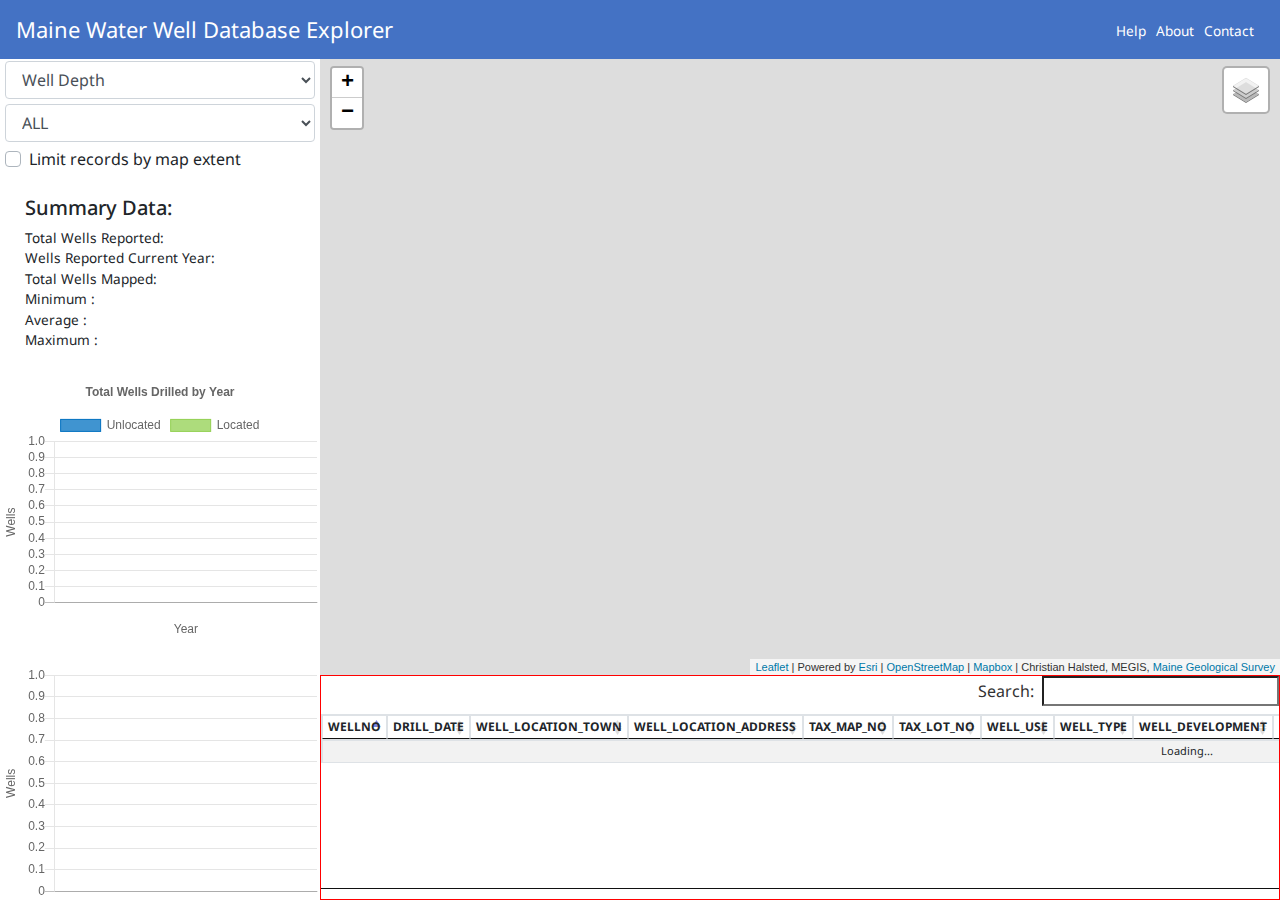
==== commit b83568d3: "Commit 12/3/19 5:45PM" ====
--- a/index.html
+++ b/index.html
@@ -84,11 +84,11 @@
           Maximum <span id="strMaximumLabel"></span>: <span class="statsValues" id="strMaximum"></span></p>
         </div>
         <div class="container-fluid">
-          <div class="row col-xs-12" id="divGraph">
+          <div class="row col-xs-12" id="divGraph1">
             <canvas id="chartLocatedByYear" height="250"></canvas>
           </div>
 
-          <div class="row col-xs-12" id="divGraph">
+          <div class="row col-xs-12" id="divGraph2">
             <canvas id="chartDataLayerByClass" height="250"></canvas>
           </div>
         </div>
@@ -105,106 +105,26 @@
             <table id="tableDataTable" class="table table-striped table-bordered" style="width: 100%">
                     <thead>
                         <tr>
-                            <th>Name</th>
-                            <th>Position</th>
-                            <th>Office</th>
-                            <th>Age</th>
-                            <th>Start date</th>
-                            <th>Salary</th>
+                            <th>WELLNO</th>
+                            <th>DRILL_DATE</th>
+                            <th>WELL_LOCATION_TOWN</th>
+                            <th>WELL_LOCATION_ADDRESS</th>
+                            <th>TAX_MAP_NO</th>
+                            <th>TAX_LOT_NO</th>
+                            <th>WELL_USE</th>
+                            <th>WELL_TYPE</th>
+                            <th>WELL_DEVELOPMENT</th>
+                            <th>WELL_DEPTH_FT</th>
+                            <th>WELL_YIELD_GPM</th>
+                            <th>OVERBURDEN_THICKNESS_FT</th>
+                            <th>CASING_LENGTH_FT</th>
+                            <th>WELL_DRILLER_COMPANY</th>
+                            <th>LOCATED</th>
                         </tr>
                     </thead>
-                    <tbody>
-                        <tr>
-                            <td>Tiger Nixon</td>
-                            <td>System Architect</td>
-                            <td>Edinburgh</td>
-                            <td>61</td>
-                            <td>2011/04/25</td>
-                            <td>$320,800</td>
-                        </tr>
-                        <tr>
-                            <td>Garrett Winters</td>
-                            <td>Accountant</td>
-                            <td>Tokyo</td>
-                            <td>63</td>
-                            <td>2011/07/25</td>
-                            <td>$170,750</td>
-                        </tr>
-                        <tr>
-                            <td>Ashton Cox</td>
-                            <td>Junior Technical Author</td>
-                            <td>San Francisco</td>
-                            <td>66</td>
-                            <td>2009/01/12</td>
-                            <td>$86,000</td>
-                        </tr>
-                        <tr>
-                            <td>Cedric Kelly</td>
-                            <td>Senior Javascript Developer</td>
-                            <td>Edinburgh</td>
-                            <td>22</td>
-                            <td>2012/03/29</td>
-                            <td>$433,060</td>
-                        </tr>
-                        <tr>
-                            <td>Airi Satou</td>
-                            <td>Accountant</td>
-                            <td>Tokyo</td>
-                            <td>33</td>
-                            <td>2008/11/28</td>
-                            <td>$162,700</td>
-                        </tr>
-                        <tr>
-                            <td>Brielle Williamson</td>
-                            <td>Integration Specialist</td>
-                            <td>New York</td>
-                            <td>61</td>
-                            <td>2012/12/02</td>
-                            <td>$372,000</td>
-                        </tr>
-                        <tr>
-                            <td>Herrod Chandler</td>
-                            <td>Sales Assistant</td>
-                            <td>San Francisco</td>
-                            <td>59</td>
-                            <td>2012/08/06</td>
-                            <td>$137,500</td>
-                        </tr>
-                        <tr>
-                            <td>Rhona Davidson</td>
-                            <td>Integration Specialist</td>
-                            <td>Tokyo</td>
-                            <td>55</td>
-                            <td>2010/10/14</td>
-                            <td>$327,900</td>
-                        </tr>
-                        <tr>
-                            <td>Colleen Hurst</td>
-                            <td>Javascript Developer</td>
-                            <td>San Francisco</td>
-                            <td>39</td>
-                            <td>2009/09/15</td>
-                            <td>$205,500</td>
-                        </tr>
-                        <tr>
-                            <td>Sonya Frost</td>
-                            <td>Software Engineer</td>
-                            <td>Edinburgh</td>
-                            <td>23</td>
-                            <td>2008/12/13</td>
-                            <td>$103,600</td>
-                        </tr>
-                        <tr>
-                            <td>Donna Snider</td>
-                            <td>Customer Support</td>
-                            <td>New York</td>
-                            <td>27</td>
-                            <td>2011/01/25</td>
-                            <td>$112,000</td>
-                        </tr>
-                    </tbody>
+                    <tbody></tbody>
+                </table>
 
-                </table>
               </div>
           </div>
         </div>
--- a/css/style.css
+++ b/css/style.css
@@ -72,7 +72,7 @@
     height: 400px;
   }
   #divTable {
-    /* border: thin solid #999; */
+    border: thin solid red;
     height: 200px;
   }
 }
@@ -90,7 +90,7 @@
     padding-top: 56px;
   }
   #divTable {
-    /* border: thin solid #999; */
+    border: thin solid red;
     position: absolute;
     bottom: 0;
     height: 25%;
@@ -107,7 +107,25 @@
 .form-group {margin: 5px;}
 #ExtentGroup {margin: 5px;}
 #stats {margin: 25px;}
+#stats p {font-size: .85em}
 .statsValues {font-weight: bold; float: right;}
+
+/* #divGraph1, #divGraph2 {
+  max-height: 150px;
+} */
+/* #divGraph1 {
+  position: absolute;
+  width: 25vw;
+  top: 300;
+}
+
+#divGraph2 {
+  position: absolute;
+  width: 25vw;
+  bottom: 0;
+} */
+
+
 /* #example {
   font-size: 10px;
 } */
@@ -120,18 +138,26 @@
   /* padding: 1rem; */
   /* border: 1px solid #aaa; */
 /* } */
-#example {
+
+/* #tableDataTable {
+  height: 100%;
+} */
+/* #tableDataTable {
+  position: absolute;
+  bottom: 0;
+} */
+/* #tableDataTable {
   table-layout: fixed;
-  width: 100% !important;
+  width: 100% !important; */
   /* height: 25%; */
-}
-#example td,
-#example th{
+/* }
+#tableDataTable td,
+#tableDataTable th{
   width: auto !important;
   white-space: normal;
   text-overflow: ellipsis;
   overflow: hidden;
-}
+} */
 
 th { font-size: 12px; }
 table.dataTable thead th { padding: 2px 5px; }
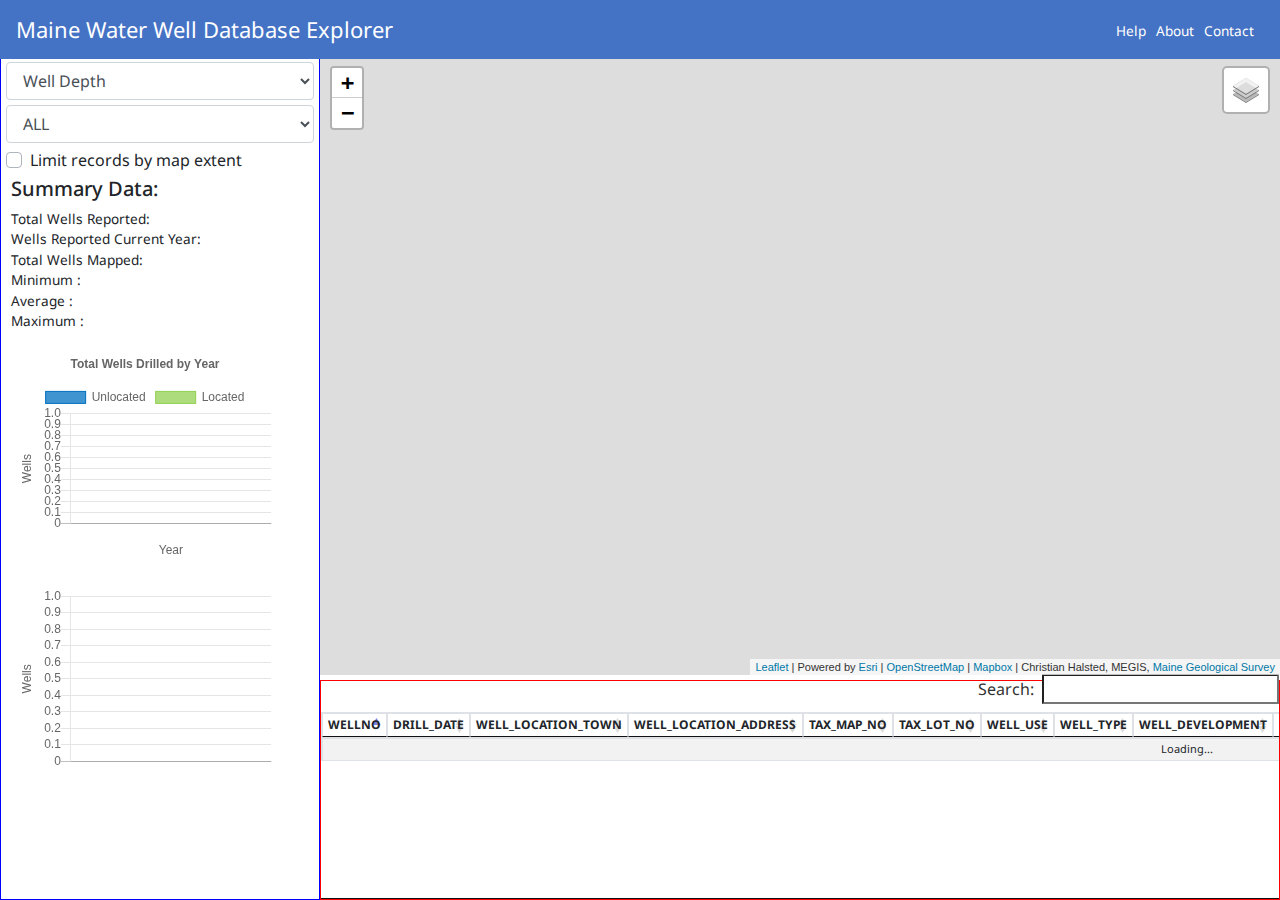
==== commit d9f676b3: "Commit 12/5/19 - responsive layout testing complete" ====
--- a/index.html
+++ b/index.html
@@ -41,7 +41,7 @@
 
   <div class="container-fluid">
     <div class="row">
-      <div class="col-md-3" id="divSidebar">
+      <div class="col-md-5 col-lg-4 col-xl-3" id="divSidebar">
         <div class="form-group">
           <div id="divSelectDataLayer">
             <select id="selectDataLayer" title="Select a statistic" class="form-control">
@@ -83,24 +83,24 @@
           Average <span id="strAverageLabel"></span>: <span class="statsValues" id="strAverage"></span><br>
           Maximum <span id="strMaximumLabel"></span>: <span class="statsValues" id="strMaximum"></span></p>
         </div>
-        <div class="container-fluid">
-          <div class="row col-xs-12" id="divGraph1">
+        <div class="container-fluid" id="containerCharts">
+          <div class="row col-12" id="divGraph1">
             <canvas id="chartLocatedByYear" height="250"></canvas>
           </div>
 
-          <div class="row col-xs-12" id="divGraph2">
+          <div class="row col-12" id="divGraph2">
             <canvas id="chartDataLayerByClass" height="250"></canvas>
           </div>
         </div>
         <!-- <canvas id="myChart" width="200" height="200"></canvas> -->
       </div>
 
-      <div class="col-md-9" id="divMapTable">
-        <div class="container-fluid">
-          <div class="row col-xs-12" id="divMap">
+      <div class="col-md-7 col-lg-8 col-xl-9" id="divMapTable">
+        <div class="container-fluid" id="containerMapTable">
+          <div class="row col-12" id="divMap">
             <div id="map"></div>
           </div>
-          <div class="row col-xs-12" id="divTable">
+          <div class="row col-12" id="divTable">
             <div class="container-fluid" id="containerTable">
             <table id="tableDataTable" class="table table-striped table-bordered" style="width: 100%">
                     <thead>
--- a/css/style.css
+++ b/css/style.css
@@ -1,4 +1,9 @@
 /* stylesheet - Christian Halsted 2019 */
+
+* {
+  /* So 100% means 100% */
+  box-sizing: border-box;
+}
 
 body {
     /* padding-top: 59px; */
@@ -65,7 +70,7 @@
   #divSidebar {
     /* height: 500px; */
     padding-top: 56px;
-    /* border: thin solid #999; */
+    border: thin solid blue;
   }
   #divMap {
     /* border: thin solid #999; */
@@ -73,13 +78,28 @@
   }
   #divTable {
     border: thin solid red;
-    height: 200px;
+    height: 220px;
+    width: 100%;
+  }
+  #tableDataTable_wrapper {
+    padding: 0px;
+    /* height: 200px; */
+    width: 100%;
+    position:absolute;
+    bottom: 0;
+    right: 0;
+  }
+  #containerMapTable {
+    padding: 0px;
+  }
+  #divMap, #divTable {
+    margin: 0px;
   }
 }
 @media (min-width: 768px) {
   .navbar-custom .navbar-brand {font-size: 22px;}
   .navbar-custom {font-size: 16px;}
-  #divSidebar {height: 100vh;}
+  #divSidebar {height: 100vh; overflow-y: auto;}
   #divSidebar, #divMapTable {padding-top: 56px;}
   #divMap {
     /* border: thin solid #999; */
@@ -93,8 +113,17 @@
     border: thin solid red;
     position: absolute;
     bottom: 0;
-    height: 25%;
-    width: 100%;
+    /* height: 25%; */
+    height: 220px;
+    width: 100%;
+  }
+  #tableDataTable_wrapper {
+    padding: 0px;
+    /* height: 200px; */
+    width: 100%;
+    position:absolute;
+    bottom: 0;
+    right: 0;
   }
 }
 
@@ -102,17 +131,25 @@
    height: 100%;
    width: 100%;
    display: inline-block;
+   width: 100%;
 }
 
 .form-group {margin: 5px;}
 #ExtentGroup {margin: 5px;}
-#stats {margin: 25px;}
+#stats {margin: 2px 10px 0px 10px;}
 #stats p {font-size: .85em}
 .statsValues {font-weight: bold; float: right;}
 
-/* #divGraph1, #divGraph2 {
-  max-height: 150px;
-} */
+/* #divGraph1, #divGraph2, #chartLocatedByYear, #chartDataLayerByClass {
+  height: calc(100%-100px);
+} */
+
+/* #divGraph1, #divGraph2, #chartLocatedByYear, #chartDataLayerByClass {
+  max-height: 275px;
+}
+#chartLocatedByYear, #chartDataLayerByClass {
+  max-width: 350px; */
+}
 /* #divGraph1 {
   position: absolute;
   width: 25vw;
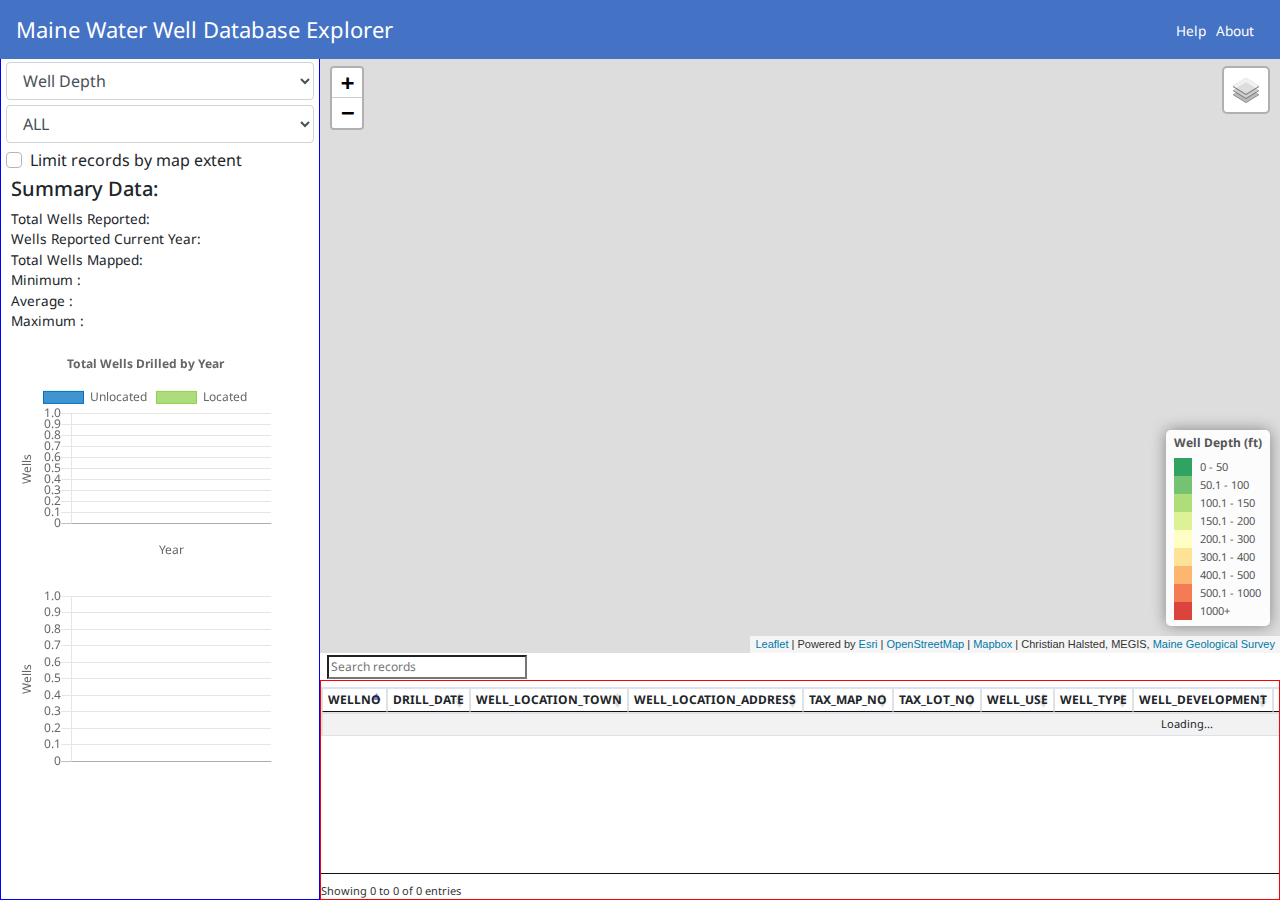
==== commit 26ff9654: "Commit 12/8/19 3:00pm - Clean code, text formatted, legend working" ====
--- a/index.html
+++ b/index.html
@@ -32,7 +32,7 @@
           <ul class="nav navbar-nav">
             <li><a href="#help">Help</a></li>
             <li><a href="#about">About</a></li>
-            <li><a href="#contact">Contact</a></li>
+            <!-- <li><a href="#contact">Contact</a></li> -->
           </ul>
         </ul>
       </div>
@@ -103,34 +103,33 @@
           <div class="row col-12" id="divTable">
             <div class="container-fluid" id="containerTable">
             <table id="tableDataTable" class="table table-striped table-bordered" style="width: 100%">
-                    <thead>
-                        <tr>
-                            <th>WELLNO</th>
-                            <th>DRILL_DATE</th>
-                            <th>WELL_LOCATION_TOWN</th>
-                            <th>WELL_LOCATION_ADDRESS</th>
-                            <th>TAX_MAP_NO</th>
-                            <th>TAX_LOT_NO</th>
-                            <th>WELL_USE</th>
-                            <th>WELL_TYPE</th>
-                            <th>WELL_DEVELOPMENT</th>
-                            <th>WELL_DEPTH_FT</th>
-                            <th>WELL_YIELD_GPM</th>
-                            <th>OVERBURDEN_THICKNESS_FT</th>
-                            <th>CASING_LENGTH_FT</th>
-                            <th>WELL_DRILLER_COMPANY</th>
-                            <th>LOCATED</th>
-                        </tr>
-                    </thead>
-                    <tbody></tbody>
-                </table>
-
-              </div>
+              <thead>
+                <tr>
+                  <th>WELLNO</th>
+                  <th>DRILL_DATE</th>
+                  <th>WELL_LOCATION_TOWN</th>
+                  <th>WELL_LOCATION_ADDRESS</th>
+                  <th>TAX_MAP_NO</th>
+                  <th>TAX_LOT_NO</th>
+                  <th>WELL_USE</th>
+                  <th>WELL_TYPE</th>
+                  <th>WELL_DEVELOPMENT</th>
+                  <th>WELL_DEPTH_FT</th>
+                  <th>WELL_YIELD_GPM</th>
+                  <th>OVERBURDEN_THICKNESS_FT</th>
+                  <th>CASING_LENGTH_FT</th>
+                  <th>WELL_DRILLER_COMPANY</th>
+                  <th>LOCATED</th>
+                </tr>
+              </thead>
+              <tbody></tbody>
+            </table>
           </div>
         </div>
       </div>
     </div>
   </div>
+</div>
 
 
 
--- a/css/style.css
+++ b/css/style.css
@@ -104,7 +104,7 @@
   #divMap {
     /* border: thin solid #999; */
     position: absolute;
-    height: 75%;
+    height: 72.5%;
     width: 100%;
     margin-top: -56px;
     padding-top: 56px;
@@ -132,6 +132,10 @@
    width: 100%;
    display: inline-block;
    width: 100%;
+}
+
+.toolTipTable {
+  font-family: 'Noto Sans';
 }
 
 .form-group {margin: 5px;}
@@ -196,6 +200,7 @@
   overflow: hidden;
 } */
 
+thead th { white-space: nowrap; }
 th { font-size: 12px; }
 table.dataTable thead th { padding: 2px 5px; }
 td {
@@ -205,3 +210,33 @@
   padding: 2px 5px;
   font-size: 11px;
 }
+.dataTables_info { font-size: 11px; }
+.dataTables_filter label { font-size: 12px; }
+.dataTables_wrapper .dataTables_filter  {float: left;}
+.dataTables_filter input { width: 200px; }
+
+#legendTitle {
+  font-size: 12px;
+  font-weight: bold;
+  font-family: 'Noto Sans';
+}
+.legend {
+    line-height: 18px;
+    color: #555;
+}
+.legend i {
+    width: 18px;
+    height: 18px;
+    float: left;
+    margin-right: 8px;
+    opacity: 0.9;
+}
+.info {
+    padding: 6px 8px;
+    font-size: 11px;
+    font-family: 'Noto Sans';
+    background: white;
+    background: rgba(255,255,255,0.9);
+    box-shadow: 0 0 15px rgba(0,0,0,0.4);
+    border-radius: 5px;
+}
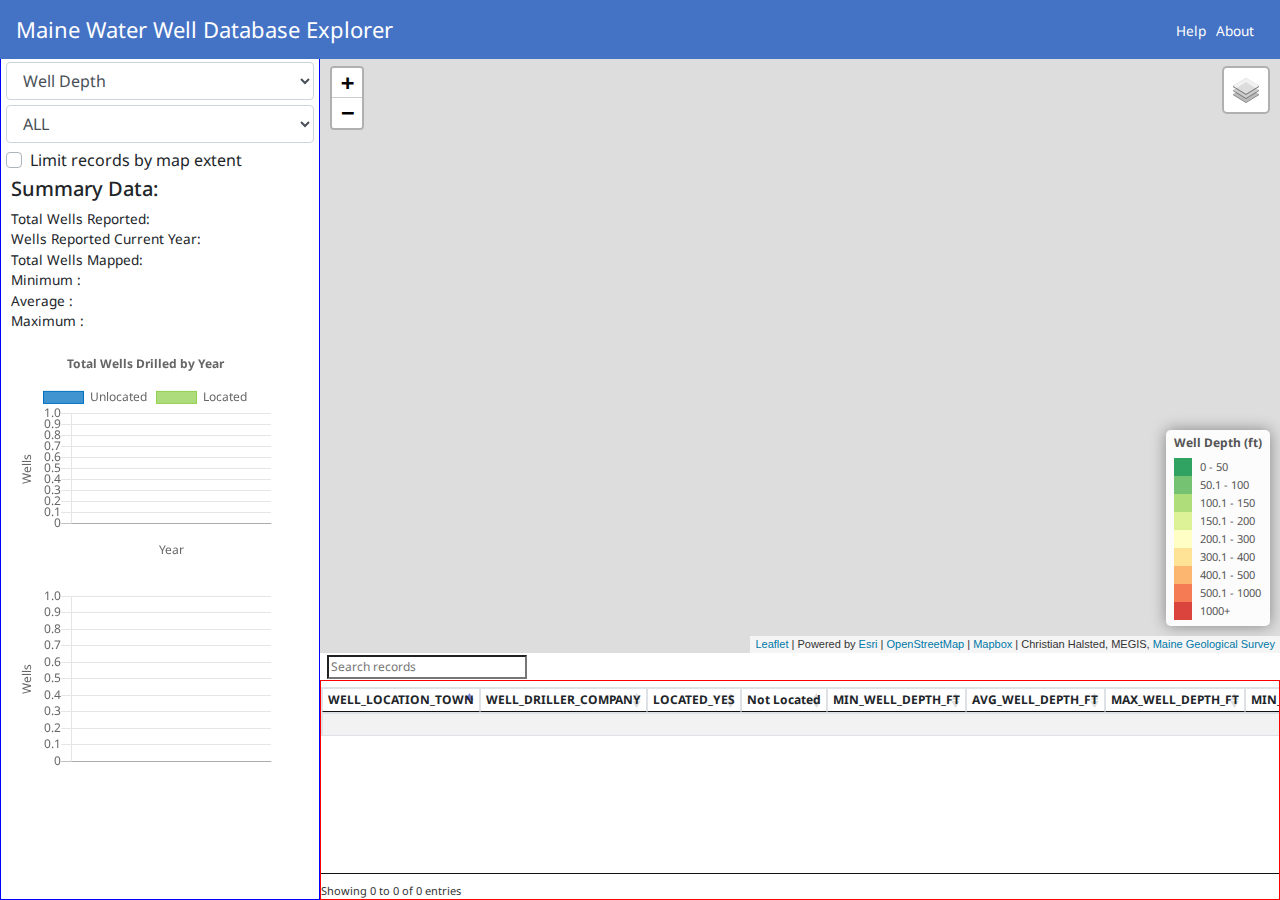
==== commit 4d11014f: "Commit 12/8/19 7:30pm - multiple attribute tables complete" ====
--- a/index.html
+++ b/index.html
@@ -99,16 +99,55 @@
         <div class="container-fluid" id="containerMapTable">
           <div class="row col-12" id="divMap">
             <div id="map"></div>
+
+            <!-- <div class="tab">
+              <button class="tablinks" onclick="openCity(event, 'SummaryTowns')">SummaryTowns</button>
+              <button class="tablinks" onclick="openCity(event, 'Wells')">Wells</button>
+            </div>
+
+            <div id="SummaryTowns" class="tabcontent">
+              <h3>SummaryTowns</h3>
+              <p>SummaryTowns is the capital city of England.</p>
+            </div>
+
+            <div id="Wells" class="tabcontent">
+              <h3>Wells</h3>
+              <p>Wells is the capital of France.</p>
+            </div> -->
+
           </div>
           <div class="row col-12" id="divTable">
             <div class="container-fluid" id="containerTable">
-            <table id="tableDataTable" class="table table-striped table-bordered" style="width: 100%">
+            <table id="tableDataTableTownSummary" class="table table-striped table-bordered">
+              <thead>
+                <tr>
+                  <th>WELL_LOCATION_TOWN</th>
+                  <th>WELL_DRILLER_COMPANY</th>
+                  <th>LOCATED_YES</th>
+                  <th>Not Located</th>
+                  <th>MIN_WELL_DEPTH_FT</th>
+                  <th>AVG_WELL_DEPTH_FT</th>
+                  <th>MAX_WELL_DEPTH_FT</th>
+                  <th>MIN_WELL_YIELD_GPM</th>
+                  <th>AVG_WELL_YIELD_GPM</th>
+                  <th>MAX_WELL_YIELD_GPM</th>
+                  <th>MIN_OVERBURDEN_THICKNESS_FT</th>
+                  <th>AVG_OVERBURDEN_THICKNESS_FT</th>
+                  <th>MAX_OVERBURDEN_THICKNESS_FT</th>
+                  <th>MIN_CASING_LENGTH_FT</th>
+                  <th>AVG_CASING_LENGTH_FT</th>
+                  <th>MAX_CASING_LENGTH_FT</th>
+                </tr>
+              </thead>
+              <tbody></tbody>
+            </table>
+            <table id="tableDataTableWells" class="table table-striped table-bordered">
               <thead>
                 <tr>
                   <th>WELLNO</th>
                   <th>DRILL_DATE</th>
                   <th>WELL_LOCATION_TOWN</th>
-                  <th>WELL_LOCATION_ADDRESS</th>
+                  <th>WELL LOCATION ADDRESS</th>
                   <th>TAX_MAP_NO</th>
                   <th>TAX_LOT_NO</th>
                   <th>WELL_USE</th>
@@ -130,8 +169,6 @@
     </div>
   </div>
 </div>
-
-
 
   <!--put your external script links here-->
   <!-- <script src="https://stackpath.bootstrapcdn.com/bootstrap/4.3.1/js/bootstrap.min.js" integrity="sha384-JjSmVgyd0p3pXB1rRibZUAYoIIy6OrQ6VrjIEaFf/nJGzIxFDsf4x0xIM+B07jRM" crossorigin="anonymous"></script> -->
--- a/css/style.css
+++ b/css/style.css
@@ -34,6 +34,9 @@
 container-fluid {padding: 0px;}
 #divSidebar, #divMapTable, #divMap, #divTable {
   padding: 0px;
+}
+#tableDataTableTownSummary #tableDataTableWells {
+  width: 100%;
 }
 
 /* #divMapTable, #divSidebar {
@@ -81,7 +84,22 @@
     height: 220px;
     width: 100%;
   }
-  #tableDataTable_wrapper {
+  /* #tableDataTable_wrapper {
+    padding: 0px;
+    width: 100%;
+    position:absolute;
+    bottom: 0;
+    right: 0;
+  } */
+  #tableDataTableTownSummary_wrapper {
+    padding: 0px;
+    /* height: 200px; */
+    width: 100%;
+    position:absolute;
+    bottom: 0;
+    right: 0;
+  }
+  #tableDataTableWells_wrapper {
     padding: 0px;
     /* height: 200px; */
     width: 100%;
@@ -117,7 +135,23 @@
     height: 220px;
     width: 100%;
   }
-  #tableDataTable_wrapper {
+  /* #tableDataTable_wrapper {
+    padding: 0px; */
+    /* height: 200px; */
+    /* width: 100%;
+    position:absolute;
+    bottom: 0;
+    right: 0;
+  } */
+  #tableDataTableTownSummary_wrapper {
+    padding: 0px;
+    /* height: 200px; */
+    width: 100%;
+    position:absolute;
+    bottom: 0;
+    right: 0;
+  }
+  #tableDataTableWells_wrapper {
     padding: 0px;
     /* height: 200px; */
     width: 100%;
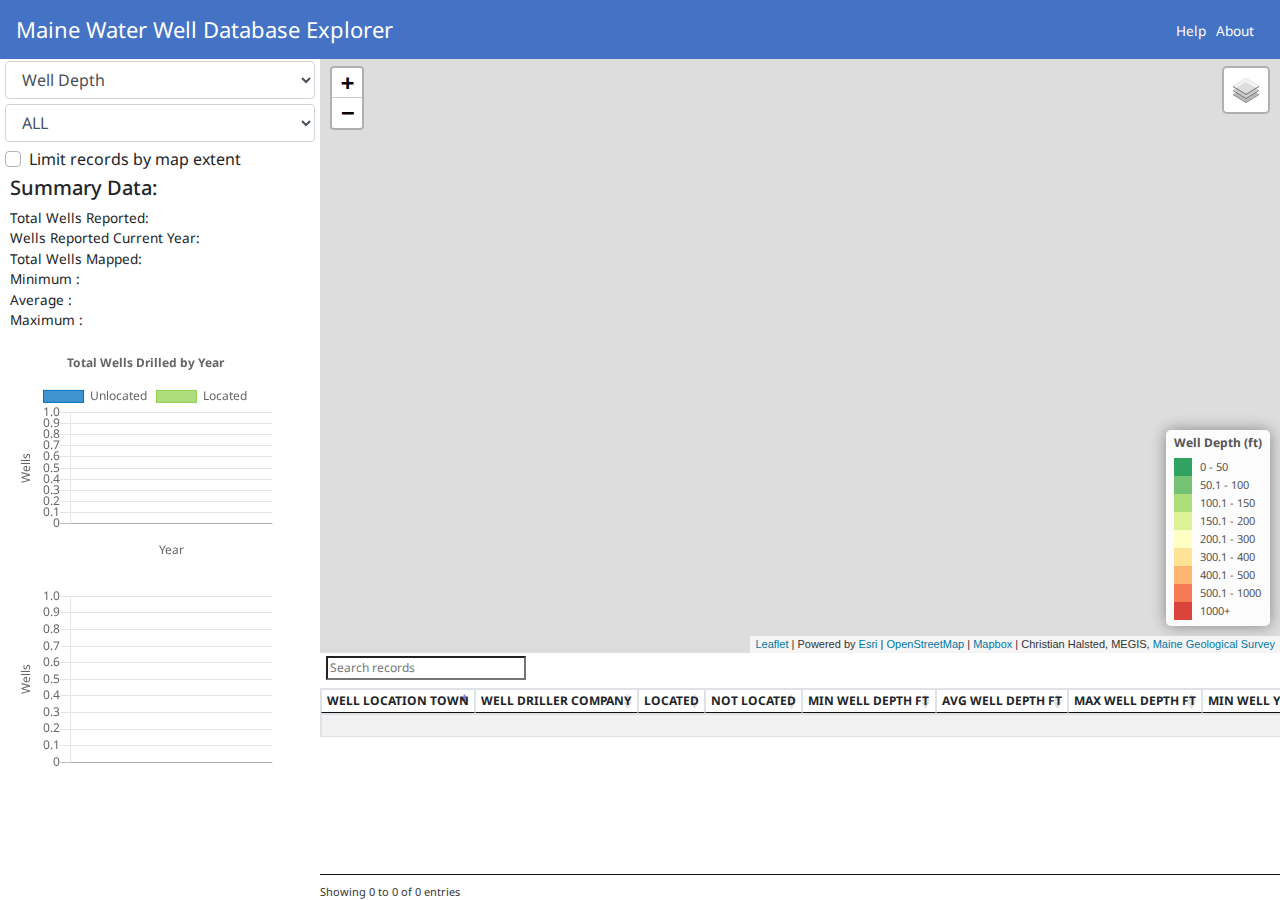
==== commit b120e8aa: "Commit 12/9/19 9:30am - final map draft, change to bedrock depth" ====
--- a/index.html
+++ b/index.html
@@ -49,7 +49,7 @@
               <option value="WELL_DEPTH_FT">Well Depth</option> -->
               <option selected value="WELL_DEPTH_FT">Well Depth</option>
   						<option value="WELL_YIELD_GPM">Well Yield</option>
-              <option value="OVERBURDEN_THICKNESS_FT">Overburden Thickness</option>
+              <option value="BEDROCK_DEPTH_FT">Bedrock Depth</option>
               <option value="CASING_LENGTH_FT">Casing Length</option>
     				</select>
           </div>
@@ -121,22 +121,22 @@
             <table id="tableDataTableTownSummary" class="table table-striped table-bordered">
               <thead>
                 <tr>
-                  <th>WELL_LOCATION_TOWN</th>
-                  <th>WELL_DRILLER_COMPANY</th>
-                  <th>LOCATED_YES</th>
-                  <th>Not Located</th>
-                  <th>MIN_WELL_DEPTH_FT</th>
-                  <th>AVG_WELL_DEPTH_FT</th>
-                  <th>MAX_WELL_DEPTH_FT</th>
-                  <th>MIN_WELL_YIELD_GPM</th>
-                  <th>AVG_WELL_YIELD_GPM</th>
-                  <th>MAX_WELL_YIELD_GPM</th>
-                  <th>MIN_OVERBURDEN_THICKNESS_FT</th>
-                  <th>AVG_OVERBURDEN_THICKNESS_FT</th>
-                  <th>MAX_OVERBURDEN_THICKNESS_FT</th>
-                  <th>MIN_CASING_LENGTH_FT</th>
-                  <th>AVG_CASING_LENGTH_FT</th>
-                  <th>MAX_CASING_LENGTH_FT</th>
+                  <th>WELL LOCATION TOWN</th>
+                  <th>WELL DRILLER COMPANY</th>
+                  <th>LOCATED</th>
+                  <th>NOT LOCATED</th>
+                  <th>MIN WELL DEPTH FT</th>
+                  <th>AVG WELL DEPTH FT</th>
+                  <th>MAX WELL DEPTH FT</th>
+                  <th>MIN WELL YIELD GPM</th>
+                  <th>AVG WELL YIELD GPM</th>
+                  <th>MAX WELL YIELD GPM</th>
+                  <th>MIN BEDROCK DEPTH FT</th>
+                  <th>AVG BEDROCK DEPTH FT</th>
+                  <th>MAX BEDROCK DEPTH FT</th>
+                  <th>MIN CASING LENGTH FT</th>
+                  <th>AVG CASING LENGTH FT</th>
+                  <th>MAX CASING LENGTH FT</th>
                 </tr>
               </thead>
               <tbody></tbody>
@@ -144,20 +144,20 @@
             <table id="tableDataTableWells" class="table table-striped table-bordered">
               <thead>
                 <tr>
-                  <th>WELLNO</th>
-                  <th>DRILL_DATE</th>
-                  <th>WELL_LOCATION_TOWN</th>
+                  <th>WELL NUM</th>
+                  <th>WELL DRILLER COMPANY</th>
+                  <th>DRILL DATE</th>
+                  <th>WELL LOCATION TOWN</th>
                   <th>WELL LOCATION ADDRESS</th>
-                  <th>TAX_MAP_NO</th>
-                  <th>TAX_LOT_NO</th>
-                  <th>WELL_USE</th>
-                  <th>WELL_TYPE</th>
-                  <th>WELL_DEVELOPMENT</th>
-                  <th>WELL_DEPTH_FT</th>
-                  <th>WELL_YIELD_GPM</th>
-                  <th>OVERBURDEN_THICKNESS_FT</th>
-                  <th>CASING_LENGTH_FT</th>
-                  <th>WELL_DRILLER_COMPANY</th>
+                  <th>TAX MAP NO</th>
+                  <th>TAX LOT NO</th>
+                  <th>WELL USE</th>
+                  <th>WELL TYPE</th>
+                  <th>WELL DEVELOPMENT</th>
+                  <th>WELL DEPTH FT</th>
+                  <th>WELL YIELD GPM</th>
+                  <th>BEDROCK DEPTH FT</th>
+                  <th>CASING LENGTH FT</th>
                   <th>LOCATED</th>
                 </tr>
               </thead>
--- a/css/style.css
+++ b/css/style.css
@@ -73,14 +73,14 @@
   #divSidebar {
     /* height: 500px; */
     padding-top: 56px;
-    border: thin solid blue;
+    /* border: thin solid blue; */
   }
   #divMap {
     /* border: thin solid #999; */
     height: 400px;
   }
   #divTable {
-    border: thin solid red;
+    /* border: thin solid red; */
     height: 220px;
     width: 100%;
   }
@@ -117,8 +117,16 @@
 @media (min-width: 768px) {
   .navbar-custom .navbar-brand {font-size: 22px;}
   .navbar-custom {font-size: 16px;}
-  #divSidebar {height: 100vh; overflow-y: auto;}
-  #divSidebar, #divMapTable {padding-top: 56px;}
+  #divSidebar {
+    height: 100vh;
+    overflow-y: auto;  /*adds vertical scroll bar*/
+  }
+  #divSidebar, #divMapTable {
+    padding-top: 56px;
+  }
+  /* #divMapTable {
+    border: thin solid black;
+  } */
   #divMap {
     /* border: thin solid #999; */
     position: absolute;
@@ -128,7 +136,7 @@
     padding-top: 56px;
   }
   #divTable {
-    border: thin solid red;
+    /* border: thin solid red; */
     position: absolute;
     bottom: 0;
     /* height: 25%; */
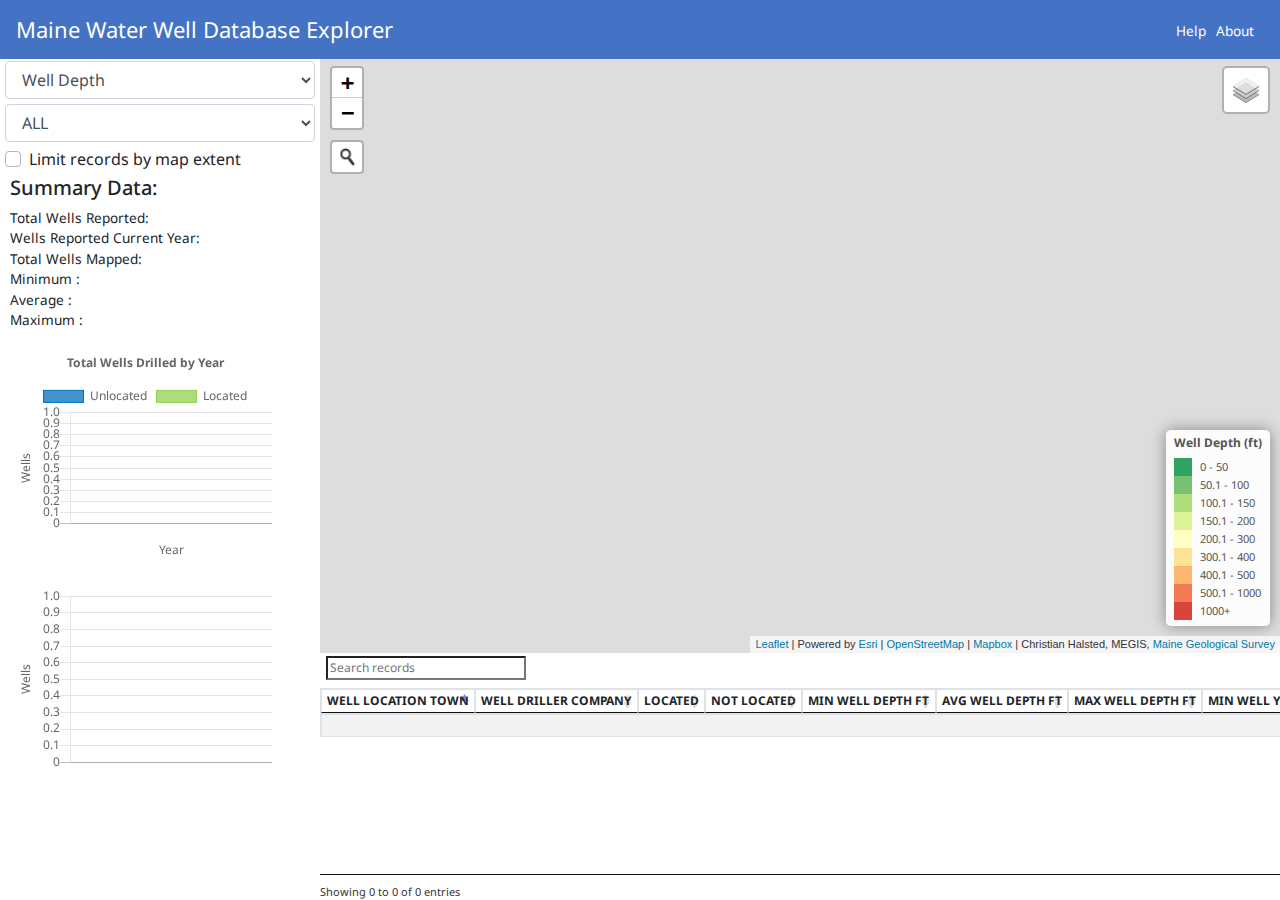
==== commit 6f9fe2d5: "Commit 12/9/19 10:40am Search, reference layers, null handling" ====
--- a/index.html
+++ b/index.html
@@ -11,6 +11,7 @@
 	<!-- <link rel="stylesheet" href="lib/bootstrap-4.3.1-dist/css/bootstrap-theme.min.css"> -->
   <!-- <link rel="stylesheet" href="https://stackpath.bootstrapcdn.com/bootstrap/4.3.1/css/bootstrap.min.css" integrity="sha384-ggOyR0iXCbMQv3Xipma34MD+dH/1fQ784/j6cY/iJTQUOhcWr7x9JvoRxT2MZw1T" crossorigin="anonymous"> -->
   <link rel="stylesheet" href="lib/leaflet/leaflet.css">
+  <link rel="stylesheet" href="lib/esri-leaflet-geocoder/esri-leaflet-geocoder.css">
   <link rel="stylesheet" type="text/css" href="lib/DataTables/datatables.css">
   <!-- <link rel="stylesheet" type="text/css" href="lib/DataTables/Responsive-2.2.3/css/responsive.dataTables.min.css"> -->
   <link rel="stylesheet" href="css/style.css">
@@ -186,6 +187,7 @@
 
 <script type="text/javascript" src="lib/leaflet/leaflet-src.js"></script>
 <script type="text/javascript" src="lib/esri-leaflet-v2.3.2/dist/esri-leaflet.js"></script>
+<script type="text/javascript" src="lib/esri-leaflet-geocoder/esri-leaflet-geocoder.js"></script>
 <!-- <script src="https://unpkg.com/esri-leaflet@2.3.0/dist/esri-leaflet.js" integrity="sha512-1tScwpjXwwnm6tTva0l0/ZgM3rYNbdyMj5q6RSQMbNX6EUMhYDE3pMRGZaT41zHEvLoWEK7qFEJmZDOoDMU7/Q==" crossorigin=""></script> -->
 <script type="text/javascript" src="lib/Chart.min.js"></script>
 <!-- <script src="https://cdn.jsdelivr.net/npm/chart.js@2.8.0"></script> -->
--- a/lib/esri-leaflet-geocoder/esri-leaflet-geocoder.css
+++ b/lib/esri-leaflet-geocoder/esri-leaflet-geocoder.css
@@ -0,0 +1 @@
+.geocoder-control-input{position:absolute;left:0;top:0;background-color:white;background-repeat:no-repeat;background-image:url("img/search.png");background-size:26px;border:none;padding:0;text-indent:6px;font-size:13px;line-height:normal;height:auto;padding-top:5px;padding-bottom:5px;width:100%;background-position:right center;cursor:pointer;box-sizing:border-box}.geocoder-control-input-disabled{background-color:#f4f4f4;background-image:url("img/search-disabled.png")}.geocoder-control{width:26px;height:26px;-webkit-transition:width .175s ease-in;-moz-transition:width .175s ease-in;-ms-transition:width .175s ease-in;-o-transition:width .175s ease-in;transition:width .175s ease-in}.geocoder-control-expanded,.leaflet-touch .geocoder-control-expanded{width:275px}.geocoder-control-input.geocoder-control-loading{background-image:url("img/loading.gif");background-size:26px}@media only screen and (min--moz-device-pixel-ratio: 2), only screen and (-o-min-device-pixel-ratio: 2 / 1), only screen and (-webkit-min-device-pixel-ratio: 2), only screen and (min-device-pixel-ratio: 2){.geocoder-control-input{background-image:url("img/search@2x.png")}.geocoder-control-input-disabled{background-image:url("img/search@2x-disabled.png")}.geocoder-control-input.geocoder-control-loading{background-image:url("img/loading@2x.gif")}}.geocoder-control-input:focus{outline:none;cursor:text}.geocoder-control-input::-ms-clear{display:none}.geocoder-control-suggestions{width:100%;position:absolute;top:26px;left:0;margin-top:10px;overflow:auto;display:none}.geocoder-control-list+.geocoder-control-header{border-top:1px solid #d5d5d5}.geocoder-control-header{font-size:10px;font-weight:700;text-transform:uppercase;letter-spacing:0.05em;color:#444;background:#F2F2F2;border-bottom:1px solid #d5d5d5;display:block;padding:.5em}.geocoder-control-list{list-style:none;margin:0;padding:0}.geocoder-control-suggestions .geocoder-control-suggestion{font-size:13px;padding:7px;background:white;border-top:1px solid #f1f1f1;white-space:nowrap;overflow:hidden;text-overflow:ellipsis;cursor:pointer}.geocoder-control-suggestions .geocoder-control-suggestion:first-child{border:none}.geocoder-control-suggestions .geocoder-control-suggestion.geocoder-control-selected,.geocoder-control-suggestions .geocoder-control-suggestion:hover{background:#7FDFFF;border-color:#7FDFFF}.leaflet-right .geocoder-control-suggestions{left:auto;right:0}.leaflet-right .geocoder-control-input{left:auto;right:0}.leaflet-touch .geocoder-control{width:34px}.leaflet-touch .geocoder-control.geocoder-control-expanded{width:275px}.leaflet-touch .geocoder-control-input{height:34px;line-height:30px;background-size:30px}.leaflet-touch .geocoder-control-suggestions{top:30px;width:271px}.leaflet-oldie .geocoder-control-input{width:28px;height:28px}.leaflet-oldie .geocoder-control-expanded .geocoder-control-input{width:auto}.leaflet-oldie .geocoder-control-input,.leaflet-oldie .geocoder-control-suggestions{border:1px solid #999}
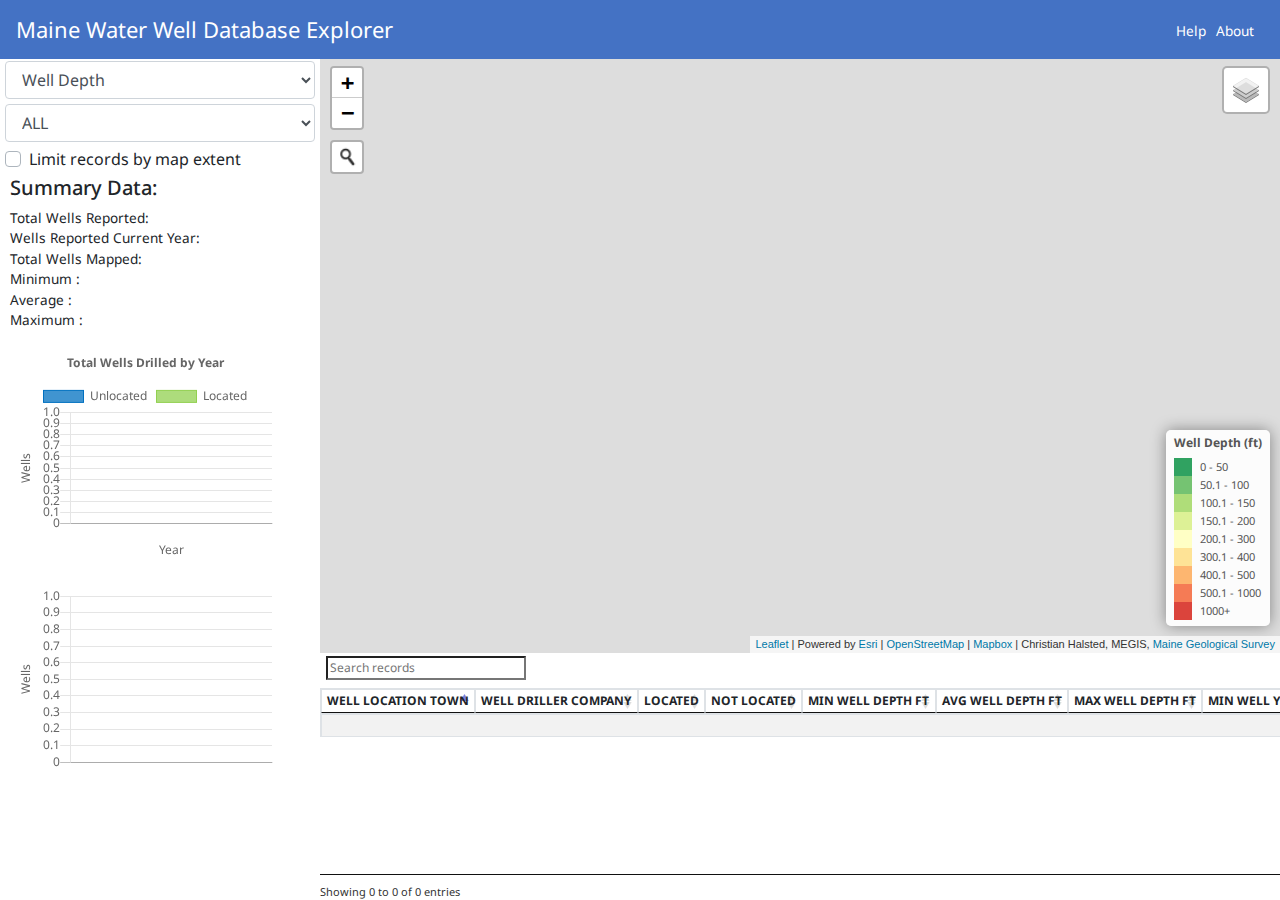
==== commit f161be3e: "Commit 12/9/19 9:00pm - cleaned code, map complete, Help & About pages added" ====
--- a/index.html
+++ b/index.html
@@ -31,8 +31,8 @@
       <div class="collapse navbar-collapse" id="navbarSupportedContent">
         <ul class="navbar-nav ml-auto">
           <ul class="nav navbar-nav">
-            <li><a href="#help">Help</a></li>
-            <li><a href="#about">About</a></li>
+            <li><a href="help.html">Help</a></li>
+            <li><a href="about.html">About</a></li>
             <!-- <li><a href="#contact">Contact</a></li> -->
           </ul>
         </ul>
@@ -58,8 +58,6 @@
         <div class="form-group">
           <div id="divSelectDriller">
             <select id="selectDriller" title="Select well driller" class="form-control">
-                <!-- <option selected disabled>Select well driller</option>
-                <option>ALL</option> -->
                 <option selected>ALL</option>
     					</select>
           </div>
@@ -74,9 +72,6 @@
         </div>
         <div id="stats">
           <h5>Summary Data:</h5>
-          <!-- <h5>Summary Data:<span class="statsValues invisible" id="strTotalWellsUnmapped"></span></h5> -->
-          <!-- <p class="invisible" id="strTotalWellsUnmapped"></p> -->
-
           <p>Total Wells Reported:  <span class="statsValues" id="strTotalWells"></span><br>
           Wells Reported Current Year: <span class="statsValues" id="strTotalWellsCurrentYear"></span><br>
           Total Wells Mapped: <span class="statsValues" id="strTotalWellsMapped"></span><br>
@@ -93,29 +88,12 @@
             <canvas id="chartDataLayerByClass" height="250"></canvas>
           </div>
         </div>
-        <!-- <canvas id="myChart" width="200" height="200"></canvas> -->
       </div>
 
       <div class="col-md-7 col-lg-8 col-xl-9" id="divMapTable">
         <div class="container-fluid" id="containerMapTable">
           <div class="row col-12" id="divMap">
             <div id="map"></div>
-
-            <!-- <div class="tab">
-              <button class="tablinks" onclick="openCity(event, 'SummaryTowns')">SummaryTowns</button>
-              <button class="tablinks" onclick="openCity(event, 'Wells')">Wells</button>
-            </div>
-
-            <div id="SummaryTowns" class="tabcontent">
-              <h3>SummaryTowns</h3>
-              <p>SummaryTowns is the capital city of England.</p>
-            </div>
-
-            <div id="Wells" class="tabcontent">
-              <h3>Wells</h3>
-              <p>Wells is the capital of France.</p>
-            </div> -->
-
           </div>
           <div class="row col-12" id="divTable">
             <div class="container-fluid" id="containerTable">
@@ -172,27 +150,22 @@
 </div>
 
   <!--put your external script links here-->
+  <!-- for bootstrap 4.3 -->
+  <script type="text/javascript" src="lib/jquery-3.4.1.js"></script>
+  <script type="text/javascript" src="lib/bootstrap-4.3.1-dist/js/bootstrap.min.js"></script>
+  <!-- <script src="https://code.jquery.com/jquery-3.3.1.slim.min.js" integrity="sha384-q8i/X+965DzO0rT7abK41JStQIAqVgRVzpbzo5smXKp4YfRvH+8abtTE1Pi6jizo" crossorigin="anonymous"></script> -->
+  <script src="https://cdnjs.cloudflare.com/ajax/libs/popper.js/1.14.7/umd/popper.min.js" integrity="sha384-UO2eT0CpHqdSJQ6hJty5KVphtPhzWj9WO1clHTMGa3JDZwrnQq4sF86dIHNDz0W1" crossorigin="anonymous"></script>
   <!-- <script src="https://stackpath.bootstrapcdn.com/bootstrap/4.3.1/js/bootstrap.min.js" integrity="sha384-JjSmVgyd0p3pXB1rRibZUAYoIIy6OrQ6VrjIEaFf/nJGzIxFDsf4x0xIM+B07jRM" crossorigin="anonymous"></script> -->
-  <!-- <script type="text/javascript" src="lib/jquery-3.4.1.js"></script> -->
-  <!-- <script type="text/javascript" src="lib/jquery-1.11.3.js"></script> -->
-	<!-- <script type="text/javascript" src="lib/bootstrap.min.js"></script> -->
+  <!-- end bootstrap 4.3 -->
 
-<!-- for bootstrap 4.3 -->
-<script type="text/javascript" src="lib/jquery-3.4.1.js"></script>
-<script type="text/javascript" src="lib/bootstrap-4.3.1-dist/js/bootstrap.min.js"></script>
-<!-- <script src="https://code.jquery.com/jquery-3.3.1.slim.min.js" integrity="sha384-q8i/X+965DzO0rT7abK41JStQIAqVgRVzpbzo5smXKp4YfRvH+8abtTE1Pi6jizo" crossorigin="anonymous"></script> -->
-<script src="https://cdnjs.cloudflare.com/ajax/libs/popper.js/1.14.7/umd/popper.min.js" integrity="sha384-UO2eT0CpHqdSJQ6hJty5KVphtPhzWj9WO1clHTMGa3JDZwrnQq4sF86dIHNDz0W1" crossorigin="anonymous"></script>
-<!-- <script src="https://stackpath.bootstrapcdn.com/bootstrap/4.3.1/js/bootstrap.min.js" integrity="sha384-JjSmVgyd0p3pXB1rRibZUAYoIIy6OrQ6VrjIEaFf/nJGzIxFDsf4x0xIM+B07jRM" crossorigin="anonymous"></script> -->
-<!-- end bootstrap 4.3 -->
-
-<script type="text/javascript" src="lib/leaflet/leaflet-src.js"></script>
-<script type="text/javascript" src="lib/esri-leaflet-v2.3.2/dist/esri-leaflet.js"></script>
-<script type="text/javascript" src="lib/esri-leaflet-geocoder/esri-leaflet-geocoder.js"></script>
-<!-- <script src="https://unpkg.com/esri-leaflet@2.3.0/dist/esri-leaflet.js" integrity="sha512-1tScwpjXwwnm6tTva0l0/ZgM3rYNbdyMj5q6RSQMbNX6EUMhYDE3pMRGZaT41zHEvLoWEK7qFEJmZDOoDMU7/Q==" crossorigin=""></script> -->
-<script type="text/javascript" src="lib/Chart.min.js"></script>
-<!-- <script src="https://cdn.jsdelivr.net/npm/chart.js@2.8.0"></script> -->
-<script type="text/javascript" charset="utf8" src="lib/DataTables/datatables.js"></script>
-<!-- <script type="text/javascript" charset="utf8" src="lib/DataTables/Responsive-2.2.3/js/dataTables.responsive.min.js"></script> -->
-<script type="text/javascript" src="js/main.js"></script>
+  <script type="text/javascript" src="lib/leaflet/leaflet-src.js"></script>
+  <script type="text/javascript" src="lib/esri-leaflet-v2.3.2/dist/esri-leaflet.js"></script>
+  <script type="text/javascript" src="lib/esri-leaflet-geocoder/esri-leaflet-geocoder.js"></script>
+  <!-- <script src="https://unpkg.com/esri-leaflet@2.3.0/dist/esri-leaflet.js" integrity="sha512-1tScwpjXwwnm6tTva0l0/ZgM3rYNbdyMj5q6RSQMbNX6EUMhYDE3pMRGZaT41zHEvLoWEK7qFEJmZDOoDMU7/Q==" crossorigin=""></script> -->
+  <script type="text/javascript" src="lib/Chart.min.js"></script>
+  <!-- <script src="https://cdn.jsdelivr.net/npm/chart.js@2.8.0"></script> -->
+  <script type="text/javascript" charset="utf8" src="lib/DataTables/datatables.js"></script>
+  <!-- <script type="text/javascript" charset="utf8" src="lib/DataTables/Responsive-2.2.3/js/dataTables.responsive.min.js"></script> -->
+  <script type="text/javascript" src="js/main.js"></script>
 </body>
 </html>
--- a/css/style.css
+++ b/css/style.css
@@ -1,10 +1,7 @@
 /* stylesheet - Christian Halsted 2019 */
 
-* {
-  /* So 100% means 100% */
-  box-sizing: border-box;
-}
-
+* { box-sizing: border-box; }
+div { /* border: thin solid #999; */ }  /* for testing */
 body {
     /* padding-top: 59px; */
     font-family: 'Noto Sans';
@@ -16,6 +13,7 @@
     background-color: rgb(68, 114, 196) !important;
 }
 .navbar-custom .navbar-brand,
+.navbar-custom .navbar-brand > a,
 .navbar-custom .navbar-brand:hover,
 .navbar-custom .navbar-brand:focus {
    color: white;
@@ -39,79 +37,24 @@
   width: 100%;
 }
 
-/* #divMapTable, #divSidebar {
-  height: 100vh;
-} */
-/* #divSidebar, #divMapTable { */
-  /* padding-top: 56px; */
-  /* height: 80vh; */
-  /* position: fixed; */
-  /* top: 60px; */
-/* } */
-/* #divMap {
-  border: thin solid #999;
-  position: absolute;
-  height: 80%;
-  width: 100%;
-  margin-top: -56px;
-  padding-top: 56px;
-}
-#divTable {
-  border: thin solid #999;
-  position: absolute;
-  bottom: 0;
-  height: 20%;
-  width: 100%;
-} */
-div {
-  /* border: thin solid #999; */
-}
-
 @media (min-width: 100px) {
   .navbar-custom .navbar-brand {font-size: 16px;}
   .navbar-custom {font-size: 14px;}
   #divSidebar {
     /* height: 500px; */
     padding-top: 56px;
-    /* border: thin solid blue; */
   }
   #divMap {
-    /* border: thin solid #999; */
     height: 400px;
+    margin: 0px;
   }
   #divTable {
-    /* border: thin solid red; */
     height: 220px;
     width: 100%;
-  }
-  /* #tableDataTable_wrapper {
-    padding: 0px;
-    width: 100%;
-    position:absolute;
-    bottom: 0;
-    right: 0;
-  } */
-  #tableDataTableTownSummary_wrapper {
-    padding: 0px;
-    /* height: 200px; */
-    width: 100%;
-    position:absolute;
-    bottom: 0;
-    right: 0;
-  }
-  #tableDataTableWells_wrapper {
-    padding: 0px;
-    /* height: 200px; */
-    width: 100%;
-    position:absolute;
-    bottom: 0;
-    right: 0;
+    margin: 0px;
   }
   #containerMapTable {
     padding: 0px;
-  }
-  #divMap, #divTable {
-    margin: 0px;
   }
 }
 @media (min-width: 768px) {
@@ -124,9 +67,6 @@
   #divSidebar, #divMapTable {
     padding-top: 56px;
   }
-  /* #divMapTable {
-    border: thin solid black;
-  } */
   #divMap {
     /* border: thin solid #999; */
     position: absolute;
@@ -143,30 +83,21 @@
     height: 220px;
     width: 100%;
   }
-  /* #tableDataTable_wrapper {
-    padding: 0px; */
-    /* height: 200px; */
-    /* width: 100%;
-    position:absolute;
-    bottom: 0;
-    right: 0;
-  } */
-  #tableDataTableTownSummary_wrapper {
-    padding: 0px;
-    /* height: 200px; */
-    width: 100%;
-    position:absolute;
-    bottom: 0;
-    right: 0;
-  }
-  #tableDataTableWells_wrapper {
-    padding: 0px;
-    /* height: 200px; */
-    width: 100%;
-    position:absolute;
-    bottom: 0;
-    right: 0;
-  }
+}
+
+#tableDataTableTownSummary_wrapper {
+  padding: 0px;
+  width: 100%;
+  position:absolute;
+  bottom: 0;
+  right: 0;
+}
+#tableDataTableWells_wrapper {
+  padding: 0px;
+  width: 100%;
+  position:absolute;
+  bottom: 0;
+  right: 0;
 }
 
 #map {
@@ -186,68 +117,14 @@
 #stats p {font-size: .85em}
 .statsValues {font-weight: bold; float: right;}
 
-/* #divGraph1, #divGraph2, #chartLocatedByYear, #chartDataLayerByClass {
-  height: calc(100%-100px);
-} */
-
-/* #divGraph1, #divGraph2, #chartLocatedByYear, #chartDataLayerByClass {
-  max-height: 275px;
-}
-#chartLocatedByYear, #chartDataLayerByClass {
-  max-width: 350px; */
-}
-/* #divGraph1 {
-  position: absolute;
-  width: 25vw;
-  top: 300;
-}
-
-#divGraph2 {
-  position: absolute;
-  width: 25vw;
-  bottom: 0;
-} */
-
-
-/* #example {
-  font-size: 10px;
-} */
 #containerTable {
   padding: 0px;
 }
-/* .container{ */
-  /* max-width: 800px; */
-  /* margin: 0 auto; */
-  /* padding: 1rem; */
-  /* border: 1px solid #aaa; */
-/* } */
 
-/* #tableDataTable {
-  height: 100%;
-} */
-/* #tableDataTable {
-  position: absolute;
-  bottom: 0;
-} */
-/* #tableDataTable {
-  table-layout: fixed;
-  width: 100% !important; */
-  /* height: 25%; */
-/* }
-#tableDataTable td,
-#tableDataTable th{
-  width: auto !important;
-  white-space: normal;
-  text-overflow: ellipsis;
-  overflow: hidden;
-} */
 
 thead th { white-space: nowrap; }
 th { font-size: 12px; }
 table.dataTable thead th { padding: 2px 5px; }
-td {
-  /* font-size: 11px; */
-}
 table.dataTable tbody td {
   padding: 2px 5px;
   font-size: 11px;
@@ -282,3 +159,8 @@
     box-shadow: 0 0 15px rgba(0,0,0,0.4);
     border-radius: 5px;
 }
+
+
+#maincontent {
+  padding-top: 56px;
+}
